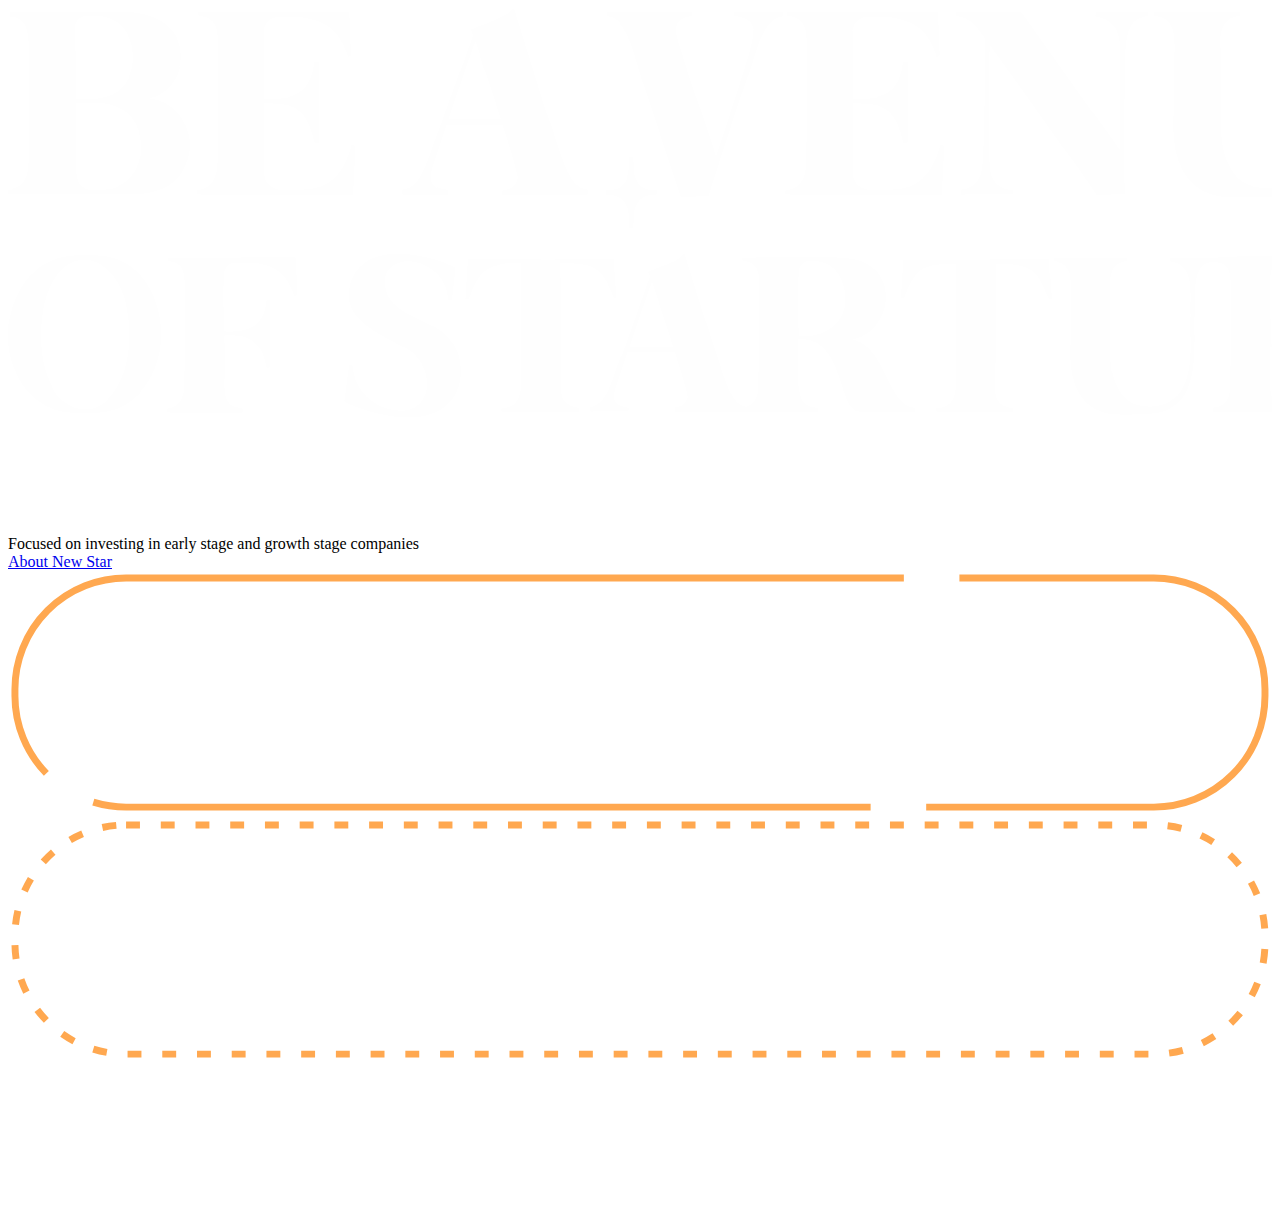
==== indexen.html @ cef34744 "init" ====
<!doctype html>
<html lang="en">
<head>
    <meta charset="utf-8">
    <title>home</title>
    <meta content="width=device-width, initial-scale=1" name="viewport">
    <link href="css/normalize.css" rel="stylesheet" type="text/css">
    <link href="css/neptune-terminus.webflow.css" rel="stylesheet" type="text/css">
    <link rel="stylesheet" type="text/css" href="css/styles.css">
</head>
<body class="body home">
<div class="preloader"></div>
<div class="intro">
    <div class="intro-content off">
        <div class="big-title">
            <svg
                 class="logo-fill"
                 id="lines"
                 xmlns="http://www.w3.org/2000/svg"
                 xmlns:xlink="http://www.w3.org/1999/xlink"
                 x="0px" y="0px"
                 xml:space="preserve"
                 viewBox="0 0 1046 433"
                 fill="none"
            >
                <style type="text/css">
                    .st3 {
                        fill-rule: evenodd;
                        clip-rule: evenodd;
                        fill: #FEFEFE;
                        stroke: #FEFEFE;
                        stroke-miterlimit: 10;
                    }
                </style>
                <g id="Page-1">
                    <g id="Desktop_HD1" transform="translate(-186.000000, -196.000000)">
                        <g id="Group-38" transform="translate(186.000000, 196.000000)">
                            <path fill-rule="evenodd" id="Fill-36" class="st3 qKQBIWbU_18" clip-rule="evenodd" d="M1203.95 82.5642C1218.15 97.4132 1219.27 124.473 1207.37 141.159C1177.21 179.597 1102.14 143.746 1102.14 143.746L1106.73 108.347L1110.14 108.659C1111.67 133.622 1131.5 151.656 1156.49 152.903C1191.99 153.415 1189.52 106.016 1162.54 91.6532C1134.98 75.4732 1094.07 61.9292 1110.88 22.3722C1133.04 -21.4018 1210.93 12.5562 1210.93 12.5562L1207.44 44.4332H1203.84C1201.84 25.2242 1193.4 17.3402 1180.02 10.1002C1164.61 2.38118 1140.38 7.06819 1141.79 28.5592C1143.72 60.8372 1186.64 61.1412 1203.95 82.5642ZM1094.32 10.5762C1084.04 19.9072 1087.11 38.0392 1086.08 51.0992C1083.72 91.0832 1096.39 154.936 1038.77 156.06C1037.66 156.081 1016.57 156.08 1015.4 156.054C972.136 157.225 962.473 122.032 965.192 86.0772C965.21 74.2272 965.346 51.0232 965.277 38.3572C965.688 24.6912 966.525 7.38018 948.627 6.60718V3.56918H1019.31V6.60718C1004.56 7.68718 1002.57 20.6982 1003.26 32.9282C1003.06 45.4652 1003.23 59.4472 1003.18 71.9882C1003.76 93.6462 1000.22 117.987 1013.41 136.106C1025.3 153.568 1054.68 153.293 1068.47 139.135C1087.04 117.416 1080.6 85.9512 1081.92 59.6642C1080.65 40.6432 1088.06 9.84318 1061.45 6.60718V3.56918H1104.46V6.60718C1100.18 7.30618 1096.8 8.62718 1094.32 10.5762ZM967.257 321.62C982.958 303.25 977.513 276.637 978.626 254.403C977.553 238.315 983.82 212.264 961.316 209.527V206.957H996.806V206.678C996.806 206.678 1006.91 206.439 1017.49 206.239C1023.12 206.132 1044.95 206.037 1049.4 205.995C1051.21 205.978 1069.08 205.983 1070.88 206.019C1082.54 206.255 1093.6 207.803 1101.87 213.037C1114.91 221.288 1119.94 240.477 1115.07 255.267C1106.6 283.267 1065.1 281.631 1044.42 280.71C1044.4 290.882 1044.41 297.985 1044.57 307.646C1044 319.87 1045.68 330.953 1060.42 331.322V333.893H997.392V331.322C1012.75 329.691 1011.97 317.886 1012.07 305.525C1012.2 294.232 1012.45 281.307 1012.36 269.755C1012.32 265.112 1012.43 233.587 1012.29 229.654C1012.54 217.356 1010.55 210.78 997.695 209.354V209.527C994.076 210.118 991.216 211.236 989.114 212.884C980.425 220.777 983.019 236.113 982.145 247.159C980.156 280.977 990.866 334.984 942.136 335.935C941.191 335.953 923.355 335.952 922.365 335.93C885.773 336.921 877.6 307.154 879.9 276.744C879.915 266.721 880.03 247.094 879.972 236.382C880.319 224.823 881.027 210.181 865.889 209.527V206.957H925.67V209.527C913.197 210.44 911.513 221.446 912.102 231.789C911.927 242.393 912.074 254.22 912.027 264.827C912.518 283.145 909.53 303.733 920.682 319.058C930.738 333.828 955.594 333.595 967.257 321.62ZM1044.42 278.236C1077.05 281.591 1093.62 252.305 1080.59 224.347C1075.45 213.682 1066.72 208.623 1053.8 208.869C1045.46 210.04 1044.55 218.248 1044.53 228.087C1043.93 244.908 1044.82 263.163 1044.42 278.236ZM932.907 10.5762C920.898 19.5572 925.965 52.7792 924.06 69.4712C923.607 91.9922 924.105 154.068 924.105 154.068L901.348 154.593C901.348 154.593 882.452 126.016 873.24 114.906C851.988 85.0592 833.03 57.7032 811.792 28.7982C811.715 51.4642 811.557 117.156 812.254 127.534C812.403 141.777 817.519 149.442 831.592 150.927V153.966H788.927V150.927C800.644 149.495 806.528 141.467 806.964 128.785C807.939 115.983 808.27 103.012 808.526 88.0622C808.733 74.6932 808.699 45.0422 808.699 45.0422L809.017 25.0312C808.055 23.7282 807.095 22.4262 806.122 21.1152C800.204 13.5522 799.196 8.80018 784.443 6.60718V3.56918H838.645L920.853 119.291C920.779 107.062 921.02 43.9952 920.68 33.2382C920.856 18.7022 915.248 8.74218 900.214 6.60718V3.56918H943.226V6.60718C938.947 7.30618 935.508 8.62718 932.907 10.5762ZM643.368 153.966V150.927C660.176 148.945 660.877 134.294 660.711 120.429C660.864 107.078 661.159 91.7972 661.059 78.1402C661.017 72.5502 661.144 35.3932 660.972 30.6282C661.188 18.0862 659.713 7.32818 644.929 6.60718V3.56918H769.158L770.504 38.9842L768.77 40.0292C762.535 23.4702 755.851 11.4392 731.161 7.75918C725.822 6.96318 719.642 7.46318 712.442 7.37818C699.705 7.04718 698.87 18.8802 698.87 18.8802C698.87 18.8802 698.99 58.8192 699.131 75.4252C723.3 76.3222 738.204 71.5602 741.103 44.9282H744.134V110.726H741.103C735.67 84.6602 725.796 76.8372 699.305 78.7672C699.432 97.1462 699.331 138.192 699.331 138.192C699.331 138.192 699.86 149.743 714.146 150.653C722.303 151.695 731.785 150.2 739.194 149.581C758.07 146.738 766.848 131.034 771.47 113.442L774.328 114.069L772.304 153.966H643.368ZM633.379 9.94918C621.26 19.5832 618.061 42.7592 611.612 58.3052C600.331 90.2322 579.867 155.428 579.867 155.428H556.891C546.693 125.08 537.391 95.7172 527.58 66.1302C520.715 51.1392 514.568 5.75118 495.322 6.81618V3.56918H566.174V6.60718C543.7 9.08618 555.561 27.3962 559.323 43.0582C567.237 69.0962 577.829 98.8382 585.945 124.304C594.342 99.2882 603.582 70.9252 611.96 43.9982C617.096 25.5562 624.648 8.66818 600.86 6.60718V3.56918H641.271V6.81618C638.263 7.23418 635.634 8.27818 633.379 9.94918ZM513.671 134.195C513.949 129.329 514.298 123.237 514.298 123.237H517.441C517.441 123.237 517.789 129.329 518.068 134.195C518.068 134.195 517.891 148.438 531.129 150.488C533.717 150.737 537.013 151.054 537.013 151.054V154.423C537.013 154.423 533.717 154.74 531.129 154.99C517.891 157.039 518.068 171.282 518.068 171.282C517.789 176.148 517.441 182.241 517.441 182.241H514.298C514.298 182.241 513.949 176.148 513.671 171.282C513.671 171.282 513.848 157.039 500.609 154.99C498.021 154.74 494.725 154.423 494.725 154.423V151.054C494.725 151.054 498.021 150.737 500.609 150.488C513.848 148.438 513.671 134.195 513.671 134.195ZM409.516 150.927C417.795 150.399 424.34 144.404 420.703 135.156C417.734 122.59 413.282 109.424 409.169 96.3132H363.036C359.655 106.661 356.504 115.849 353.151 125.975C347.446 141.872 347.397 149.189 363.903 150.927V153.966H326.961V150.718C344.74 149.125 349.946 116.405 357.312 100.282C366.417 75.2632 376.106 47.5372 384.888 22.5772L383.154 17.9822C390.076 14.3862 414.243 7.31018 417.411 0.644184H418.799C428.441 31.6182 437.635 61.2392 446.894 91.4052C453.927 107.67 461.004 150.349 479.154 150.509V153.966H409.516V150.927ZM390.698 39.1832C389.137 34.3792 387.837 30.4462 386.796 27.3812C379.539 47.7052 371.953 70.0472 364.597 91.9272H407.782C402.379 74.6072 396.187 55.9952 390.698 39.1832ZM370.396 214.558L367.446 241.52H364.403C362.708 225.274 355.566 218.605 344.249 212.481C331.216 205.952 310.73 209.917 311.922 228.094C313.554 255.395 349.852 255.653 364.492 273.772C376.501 286.332 377.448 309.219 367.383 323.332C341.873 355.843 278.382 325.52 278.382 325.52L282.267 295.579L285.151 295.843C286.439 316.957 303.218 332.211 324.351 333.265C354.376 333.698 352.291 293.607 329.464 281.46C306.158 267.774 271.558 256.318 285.775 222.861C304.522 185.837 370.396 214.558 370.396 214.558ZM156.148 153.966V150.927C172.955 148.945 173.656 134.294 173.49 120.429C173.643 107.078 173.939 91.7972 173.838 78.1402C173.796 72.5502 173.923 35.3932 173.751 30.6282C173.967 18.0862 172.492 7.32818 157.708 6.60718V3.56918H281.937L283.283 38.9842L281.549 40.0292C275.314 23.4702 268.63 11.4392 243.94 7.75918C238.601 6.96318 232.421 7.46318 225.221 7.37818C212.484 7.04718 211.649 18.8802 211.649 18.8802C211.649 18.8802 211.769 58.8192 211.911 75.4252C236.079 76.3222 250.983 71.5602 253.882 44.9282H256.913V110.726H253.882C248.449 84.6602 238.575 76.8372 212.084 78.7672C212.211 97.1462 212.11 138.192 212.11 138.192C212.11 138.192 212.639 149.743 226.925 150.653C235.082 151.695 244.564 150.2 251.973 149.581C270.849 146.738 279.627 131.034 284.249 113.442L287.107 114.069L285.083 153.966H156.148ZM147.947 126.393C141.712 149.414 118.915 155.247 97.824 153.964C97.825 153.966 0 153.966 0 153.966V150.927C17.32 148.73 17.762 134.833 17.689 120.429C17.843 107.077 18.138 91.7972 18.037 78.1402C18.093 63.5412 17.976 52.9262 17.864 38.3582C17.565 25.8402 18.906 6.86818 1.908 6.60718V3.56918L94.841 3.15518C94.841 3.15518 124.855 2.38618 137.021 20.0692C150.075 39.4692 140.701 69.9652 116.209 74.3812V75.2162C140.464 77.4332 155.971 103.688 147.947 126.393ZM99.382 22.1592C92.999 9.24318 78.911 5.17518 65.241 6.42618C54.93 7.37118 55.708 15.6492 55.708 15.6492C55.708 15.6492 56.212 57.1262 55.937 75.4252C70.316 75.8432 87.181 75.6692 95.739 64.5622C105.133 54.0622 106.301 34.5362 99.382 22.1592ZM108.921 103.729C101.106 77.7462 78.769 77.6352 55.937 78.5582C55.917 93.4322 55.914 109.436 56.11 123.886C56.638 132.415 55.633 138.98 59.231 145.401C64.427 152.636 75.265 150.961 83.859 149.997C104.777 147.025 115.104 123.053 108.921 103.729ZM54.009 204.95C55.067 204.907 64.172 204.894 65.258 204.912C66.019 204.904 74.805 204.913 75.55 204.938C118.329 206.366 135.85 260.228 122.301 295.551C114.29 319.355 95.733 332.341 76.367 334.286C75.16 334.407 65.918 334.485 64.707 334.521C63.795 334.547 54.849 334.55 53.937 334.527C33.581 334.035 13.504 321.392 4.911 296.345C-9.223 258.808 10.423 206.709 54.009 204.95ZM36.129 313.397C43.764 329.724 65.225 338.776 80.004 326.471C100.75 307.68 103.201 274.233 98.2 247.846C94.278 223.22 72.54 195.279 46.987 213.481C30.856 226.635 27.086 250.437 26.811 270.638C26.826 285.248 29.428 301.107 36.129 313.397ZM146.009 305.798C146.139 294.506 146.389 281.581 146.303 270.03C146.268 265.302 146.376 233.874 146.23 229.844C146.413 219.236 145.165 210.137 132.661 209.527V206.957H237.734L238.873 236.912L237.406 237.795C232.133 223.79 226.479 213.614 205.596 210.501C201.081 209.828 195.854 210.251 189.764 210.179C178.99 209.899 178.285 219.908 178.285 219.908C178.285 219.908 178.386 253.688 178.506 267.734C198.947 268.492 211.553 264.464 214.005 241.939H216.569V297.592H214.005C209.41 275.545 201.058 268.928 178.652 270.56C178.713 279.322 178.712 294.175 178.7 305.469C178.692 312.952 176.372 330.419 191.205 331.362C191.974 331.46 193.548 331.581 193.548 331.581L193.739 334.164H131.341V331.594C145.557 329.917 146.15 317.526 146.009 305.798ZM441.121 208.269L501.17 207.321L503.455 240.168L501.331 239.895C492.213 216.097 487.213 210.509 457.078 211.272C456.937 228.768 456.905 251.411 456.931 269.048V307.47C456.453 321.111 457.199 329.112 472.046 331.322V333.893H408.289V331.322C427.453 330.178 424.335 312.841 424.65 298.281C425.08 278.597 424.792 231.608 424.871 211.272C395.862 210.459 389.318 216.604 381.204 239.895L379.08 240.168L381.073 208.204L441.121 208.269ZM507.936 287.955C515.637 266.794 523.832 243.343 531.26 222.231L529.793 218.344C535.648 215.303 556.088 209.319 558.768 203.68H559.942C568.097 229.878 575.874 254.932 583.705 280.447C589.654 294.203 595.64 330.302 610.991 330.437V330.531C622.053 327.316 621.441 316.648 621.525 305.525C621.654 294.232 621.904 281.307 621.819 269.755C621.784 265.112 621.892 233.587 621.746 229.654C621.938 218.603 620.402 210.256 607.732 209.248V206.678C607.732 206.678 616.115 206.569 625.031 206.451C637.932 206.28 668.014 206.09 659.363 206.186C661.303 206.164 679.303 206.162 681.217 206.188C693.181 206.348 704.38 207.59 711.473 211.977C735.051 227.035 728.412 265.093 701.642 273.112L694.931 274.003C727.593 277.494 725.221 329.013 749.919 331.322V333.893H703.771C686.35 331.69 692.569 272.029 653.88 273.996C653.91 286.486 653.782 296.832 654.026 307.47C653.455 319.659 655.186 330.884 669.874 331.322V333.893H606.852V333.36H552.09V330.79C559.093 330.344 564.628 325.273 561.552 317.451C559.041 306.823 555.276 295.687 551.797 284.598H512.777C509.918 293.35 507.252 301.122 504.417 309.685C499.591 323.132 499.55 329.32 513.511 330.79V333.36H482.265V330.614C497.303 329.266 501.706 301.592 507.936 287.955ZM653.88 271.699C683.788 273.929 701.267 251.31 689.244 223.817C684.607 214.291 676.885 208.833 663.984 209.097C657.615 209.237 654.963 213.797 654.39 218.323C653.41 235.673 654.131 255.391 653.88 271.699ZM550.624 280.888C546.054 266.239 540.817 250.496 536.174 236.277C534.854 232.213 533.754 228.887 532.874 226.295C526.736 243.485 520.319 262.382 514.097 280.888H550.624ZM741.084 239.895L738.96 240.168L740.952 208.204L801.001 208.269L861.049 207.321L863.335 240.168L861.211 239.895C852.093 216.097 847.092 210.509 816.958 211.272C816.817 228.768 816.785 251.411 816.811 269.048V307.47C816.333 321.111 817.079 329.112 831.925 331.322V333.893H768.169V331.322C787.332 330.178 784.215 312.841 784.53 298.281C784.959 278.597 784.671 231.608 784.75 211.272C755.742 210.459 749.197 216.604 741.084 239.895ZM1127.01 295.843C1128.3 316.957 1145.08 332.211 1166.21 333.265C1196.24 333.698 1194.15 293.607 1171.32 281.46C1148.02 267.774 1113.42 256.318 1127.64 222.861C1146.38 185.837 1212.26 214.558 1212.26 214.558L1209.31 241.52H1206.26C1204.57 225.274 1197.43 218.605 1186.11 212.481C1173.08 205.952 1152.59 209.917 1153.78 228.094C1155.41 255.395 1191.71 255.653 1206.35 273.772C1218.36 286.332 1219.31 309.219 1209.24 323.332C1183.73 355.843 1120.24 325.52 1120.24 325.52L1124.13 295.579L1127.01 295.843Z" fill="white"/>
                        </g>
                    </g>
                </g>
                <style data-made-with="vivus-instant">
                        .qKQBIWbU_18 {
                            stroke-dasharray: 165 167;
                            stroke-dashoffset: 166;
                        }

                        .start .qKQBIWbU_18 {
                            animation: qKQBIWbU_draw 6000ms ease-in-out 0ms forwards;
                        }

                        @keyframes qKQBIWbU_draw {
                            100% {
                                stroke-dashoffset: 0;
                            }
                        }

                        @keyframes qKQBIWbU_fade {
                            0% {
                                stroke-opacity: 1;
                            }
                            96.07843137254902% {
                                stroke-opacity: 1;
                            }
                            100% {
                                stroke-opacity: 0;
                            }
                        }
                    </style>
                </svg>
        </div>
        <div class="title-date">Focused on investing in early stage and growth stage companies</div>
    </div>
</div>

<div class="bottom-home">

    <a href="javascript: void(0);" target="_top"
       class="cta-preorder alpha cta-home w-inline-block">
        <div class="preorder-text home home-title">About New Star</div>
        <div class="btn-border w-embed">
            <svg viewbox="0 0 182 35" xmlns="http://www.w3.org/2000/svg">
                <rect class="order-top" x="1" y="1" width="180" height="33" rx="16" ry="16" stroke="#ffa850"
                      stroke-width="1" fill="none" stroke-dasharray="112,8"></rect>
            </svg>
        </div>
        <div class="btn-border w-embed">
            <svg viewbox="0 0 182 35" xmlns="http://www.w3.org/2000/svg">
                <rect x="1" y="1" width="180" height="33" rx="16" ry="16" stroke="#ffa850" stroke-width="1" fill="none"
                      stroke-dasharray="2,3"></rect>
            </svg>
        </div>
    </a>
</div>


<div class="bkg">
    <div class="gradient-top"></div>
    <div class="gradient-bottom"></div>
    <div class="embed-canvas w-embed">
        <canvas id="main-canvas"></canvas>
    </div>
</div>

<script src="js/three.min.js"></script>
<script src="js/stats.min.js"></script>
<script src="js/perlin.js"></script>
<script src="js/home.js"></script>
<script>
    /*const box = (id) => document.documentElement.querySelector(id);
    const linesBox = box('#lines');
    const group38 = box('#Group-38');
    const titleDate = box('.title-date');
    const homeTitle = box('.home-title');
    // const chevron = box('.chevron');

    const screenHomeConfig = JSON.parse(sessionStorage.getItem('screenHomeConfig'));
    group38.innerHTML = screenHomeConfig.template;
    titleDate.innerText = screenHomeConfig.desc;
    homeTitle.innerText = screenHomeConfig.but;
    linesBox.setAttribute("viewBox", screenHomeConfig.viewBox);*/
</script>
</body>
</html>
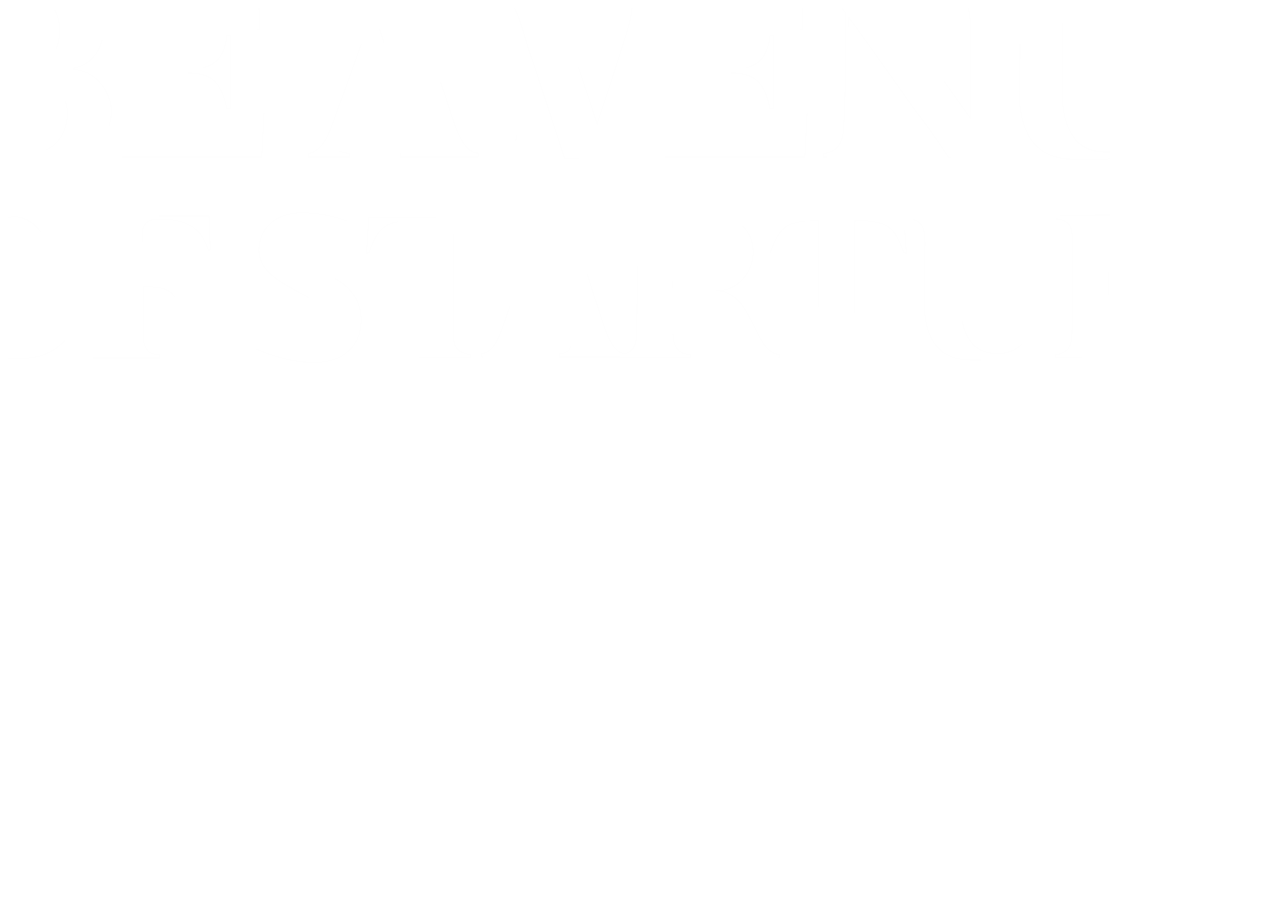
==== commit ffc4bd32: "." ====
--- a/indexen.html
+++ b/indexen.html
@@ -69,7 +69,7 @@
                     </style>
                 </svg>
         </div>
-        <div class="title-date">Focused on investing in early stage and growth stage companies</div>
+        <div class="title-date" style="color: #FFF">Focused on investing in early stage and growth stage companies</div>
     </div>
 </div>
 
@@ -77,7 +77,7 @@
 
     <a href="javascript: void(0);" target="_top"
        class="cta-preorder alpha cta-home w-inline-block">
-        <div class="preorder-text home home-title">About New Star</div>
+        <div class="preorder-text home home-title" style="letter-spacing: 0.2em; text-transform: none;">About New Star</div>
         <div class="btn-border w-embed">
             <svg viewbox="0 0 182 35" xmlns="http://www.w3.org/2000/svg">
                 <rect class="order-top" x="1" y="1" width="180" height="33" rx="16" ry="16" stroke="#ffa850"
--- a/css/styles.css
+++ b/css/styles.css
@@ -0,0 +1,1229 @@
+a {
+  color: white;
+  text-decoration: none;
+  /*text-transform: uppercase;*/
+  text-transform: none;
+}
+
+html,
+body {
+  height: 100%;
+  width: 100vw;
+  overflow: hidden;
+  -webkit-overflow-scrolling: touch;
+  position: fixed;
+}
+
+.grab {
+  cursor: -webkit-grab;
+  cursor: grab;
+}
+
+
+.player *{
+  -webkit-tap-highlight-color: transparent;
+}
+
+.main-canvs {
+  width: 100%;
+  height: 100%;
+}
+
+.move {
+  cursor: -webkit-grabbing;
+  cursor: grabbing;
+}
+
+
+.pointer {
+  cursor: pointer;
+}
+
+
+
+.btn-next,
+.btn-prev,
+.btn-play,
+.btn-replay-desktop {
+  cursor: pointer;
+}
+
+.dg.ac {
+  z-index: 1000 !important;
+}
+
+.track-text {
+  font-size: 1.4vw;
+}
+
+.nav-middle-wrapper {
+  margin-bottom: 1.5vw;
+}
+
+
+.btn-back {
+  margin-top: 1.5vw;
+  cursor: pointer;
+
+  border: 1px solid white;
+  border-radius: 50px;
+  padding: .5vw 1vw .3vw 1.1vw;
+  font-family: arial;
+  /*letter-spacing: .1vw;*/
+}
+
+
+.btn-play,
+.btn-back,
+.btn-prev,
+.btn-next,
+.btn-replay-desktop {
+  -webkit-transition: all .4s;
+  -o-transition: all .4s;
+  transition: all .4s;
+}
+
+.btn-back:hover {
+  /*color: #308fa3; !*a2c0ec*!*/
+  color: #FFF; /*a2c0ec*/
+}
+
+.btn-play:hover,
+.btn-prev:hover,
+.btn-next:hover {
+  border-color: #FFF;
+}
+
+
+
+.btn-play .circle-turn {
+  -webkit-animation: rotate 4s linear infinite;
+  animation: rotate 4s linear infinite;
+  -webkit-animation-play-state: paused;
+  animation-play-state: paused;
+}
+
+
+.btn-play:hover .circle-turn {
+  -webkit-animation-play-state: running;
+  animation-play-state: running;
+}
+
+.circle-progress {
+  -webkit-transform: rotate(-90deg);
+  -ms-transform: rotate(-90deg);
+  transform: rotate(-90deg);
+  stroke-opacity: 0;
+}
+
+.circle-progress circle {
+  -webkit-transition: all .4s;
+  -o-transition: all .4s;
+  transition: all .4s;
+}
+
+.circle-turn circle {
+  -webkit-transition: all .4s;
+  -o-transition: all .4s;
+  transition: all .4s;
+}
+
+/*
+.btn-play.isplaying:hover .circle-turn {
+  stroke-opacity:0;
+  transition:stroke-opacity .4s ease-in-out;
+}
+*/
+
+.btn-play .circle-back {
+  -webkit-animation: rotate 16s linear infinite;
+  animation: rotate 16s linear infinite;
+}
+
+.btn-play .circle-back.pause {
+  -webkit-animation-play-state: paused;
+  animation-play-state: paused;
+}
+
+
+.btn-play.isplaying:hover .circle-back,
+.btn-play.isplaying .circle-back {
+  -webkit-animation-play-state: running;
+  animation-play-state: running;
+}
+
+
+.btn-play:hover,
+.btn-next:hover,
+.btn-prev:hover,
+.btn-replay-desktop:hover {
+  -webkit-transform: scale(.9);
+  -ms-transform: scale(.9);
+  transform: scale(.9);
+}
+
+.btn-next .circle-back {
+  -webkit-transition: all 1s;
+  -o-transition: all 1s;
+  transition: all 1s;
+}
+
+
+.btn-next:hover .circle-back {
+  -webkit-transform: rotate(90deg);
+  -ms-transform: rotate(90deg);
+  transform: rotate(90deg);
+  -webkit-transition: all .4s;
+  -o-transition: all .4s;
+  transition: all .4s;
+}
+
+.btn-prev .circle-back {
+  -webkit-transform: rotate(-180deg);
+  -ms-transform: rotate(-180deg);
+  transform: rotate(-180deg);
+
+}
+
+.btn-prev:hover .circle-back {
+  -webkit-transform: rotate(-90deg);
+  -ms-transform: rotate(-90deg);
+  transform: rotate(-90deg);
+  -webkit-transition: all .4s;
+  -o-transition: all .4s;
+  transition: all .4s;
+}
+
+.btn-next:active .circle-back {
+  -webkit-transform: rotate(180deg);
+  -ms-transform: rotate(180deg);
+  transform: rotate(180deg);
+}
+
+.btn-prev:active .circle-back {
+  -webkit-transform: rotate(-180deg);
+  -ms-transform: rotate(-180deg);
+  transform: rotate(-180deg);
+}
+
+.btn-next .circle-back circle,
+.btn-prev .circle-back circle {
+  -webkit-transition: all 1s;
+  -o-transition: all 1s;
+  transition: all 1s;
+}
+
+.btn-next:hover .circle-back circle,
+.btn-prev:hover .circle-back circle {
+  stroke-dasharray: 46, 40;
+}
+
+
+.btn-next:active .icon-prevnext {
+  opacity: 1;
+}
+
+.icon-prevnext {
+  -webkit-transition: all .4s;
+  -o-transition: all .4s;
+  transition: all .4s;
+}
+
+@keyframes rotate {
+  0% {
+    -webkit-transform: rotate(0);
+    transform: rotate(0);
+  }
+  100% {
+    -webkit-transform: rotate(360deg);
+    transform: rotate(360deg);
+  }
+}
+
+@-webkit-keyframes rotate {
+  0% {
+    -webkit-transform: rotate(0deg);
+  }
+  100% {
+    -webkit-transform: rotate(360deg);
+  }
+}
+
+.preloader,
+.sound-indicator {
+  display: -webkit-box;
+  display: -ms-flexbox;
+  display: flex;
+  pointer-events: none;
+}
+
+div,
+span,
+img,
+svg {
+  user-drag: none;
+  user-select: none;
+  -moz-user-select: none;
+  -webkit-user-drag: none;
+  -webkit-user-select: none;
+  -ms-user-select: none;
+}
+
+
+.icon-play {
+  pointer-events: none;
+}
+
+
+.bkg-test {
+  opacity: 0;
+  -webkit-transition: all 5s;
+  -o-transition: all 5s;
+  transition: all 5s;
+}
+
+.player-top-content {
+  min-height: 72px;
+}
+
+.circle-progress {
+  -webkit-transition: all .4s;
+  -o-transition: all .4s;
+  transition: all .4s;
+}
+
+/*
+.intro-content{
+  display:none;
+}
+*/
+
+#main-canvas {
+  position: fixed;
+  top: 0;
+}
+
+.gradient-top,
+.gradient-bottom {
+  position: fixed;
+}
+
+.hoverStar {
+  position: fixed;
+  z-index: 100;
+  width: 78px;
+  height: 78px;
+  top: 50%;
+  left: 50%;
+  -webkit-transform: translate(-50%, -50%);
+  -ms-transform: translate(-50%, -50%);
+  transform: translate(-50%, -50%);
+  opacity: 0;
+  -webkit-transition: opacity .4s;
+  -o-transition: opacity .4s;
+  transition: opacity .4s;
+  display: -webkit-box;
+  display: -ms-flexbox;
+  display: flex;
+  -webkit-box-pack: center;
+  -ms-flex-pack: center;
+  justify-content: center;
+  pointer-events: none;
+}
+
+.hoverStar.visible {
+  opacity: 1;
+  pointer-events: auto;
+}
+
+.hovers {
+  position: fixed;
+  top: 0;
+  left: 0;
+  z-index: 2;
+}
+
+.hover-text {
+  font-size: 13px;
+  white-space: nowrap;
+  /*letter-spacing: 2px;*/
+  line-height: 14px;
+  /*text-transform: uppercase;*/
+  text-transform: none;
+  position: absolute;
+  top: 60px;
+  color: white;
+  font-weight: 900;
+  text-align: center;
+  -webkit-transition: all 1s;
+  -o-transition: all 1s;
+  transition: all 1s;
+}
+
+
+.hover-text span {
+  font-size: 10px;
+  /*letter-spacing: 1px;*/
+
+}
+
+
+.visited .hover-text {
+  /*color: #FFECD8;*/
+}
+
+.visited circle {
+  stroke: #FBDBBA;
+}
+
+
+.alpha {
+  opacity: 0;
+}
+
+@media screen and (min-width: 480px) {
+
+  .hover-text {
+    top: 72px;
+  }
+
+  .hover-text span {
+    font-weight: 500;
+  }
+
+
+}
+
+.player-top,
+.hovers circle {
+  opacity: 0 !important;
+  pointer-events: none;
+}
+
+.top-content,
+.gradient-top,
+.gradient-bottom,
+.player {
+  pointer-events: none;
+}
+
+.player-middle-wrapper,
+.bottom-player,
+.btn-replay-desktop {
+  pointer-events: auto;
+}
+
+.gradient-top {
+  opacity: .75;
+}
+
+.gradient-bottom {
+  opacity: .90;
+}
+
+.btn-border rect:nth-child(1) {
+  -webkit-animation: btn 40s linear infinite;
+  animation: btn 40s linear infinite;
+}
+
+.chevron {
+  -webkit-animation: up-down 4s linear infinite;
+  animation: up-down 4s linear infinite;
+}
+
+
+
+@keyframes btn {
+  0% {
+    stroke-dashoffset: 0;
+  }
+  100% {
+    stroke-dashoffset: 408;
+  }
+}
+
+@-webkit-keyframes btn {
+  0% {
+    stroke-dashoffset: 0;
+  }
+  100% {
+    stroke-dashoffset: 408;
+  }
+}
+
+
+@-webkit-keyframes up-down {
+  0% {
+    -webkit-transform: translateY(0);
+    transform: translateY(0);
+  }
+  50% {
+    -webkit-transform: translateY(-8px);
+    transform: translateY(-8px);
+  }
+  100% {
+    -webkit-transform: translateY(0);
+    transform: translateY(0);
+  }
+}
+
+
+@keyframes up-down {
+  0% {
+    -webkit-transform: translateY(0);
+    transform: translateY(0);
+  }
+  50% {
+    -webkit-transform: translateY(-8px);
+    transform: translateY(-8px);
+  }
+  100% {
+    -webkit-transform: translateY(0);
+    transform: translateY(0);
+  }
+}
+
+
+.order-top {
+  -webkit-transition: stroke-dasharray .4s ease-in-out;
+  -o-transition: stroke-dasharray .4s ease-in-out;
+  transition: stroke-dasharray .4s ease-in-out;
+}
+
+
+
+.cta-preorder:hover .order-top {
+  stroke-dasharray: 112, 0;
+}
+
+.cta-preorder:hover {
+  -webkit-transform: scale(.9);
+  -ms-transform: scale(.9);
+  transform: scale(.9);
+  -webkit-transition: -webkit-transform .4s;
+  transition: -webkit-transform .4s;
+  -o-transition: transform .4s;
+  transition: transform .4s;
+  transition: transform .4s, -webkit-transform .4s;
+}
+
+.intro-content.off {
+  opacity: 1;
+}
+
+
+.big-title {
+  width: calc( 140vh - 200px);
+  margin-bottom: 0
+}
+
+
+
+.intro-content.off .big-title path {
+  fill-opacity: 0;
+}
+
+
+.logo-fill path {
+  -webkit-transition: fill-opacity 2.5s ease-in-out;
+  -o-transition: fill-opacity 2.5s ease-in-out;
+  transition: fill-opacity 2.5s ease-in-out;
+}
+
+.home .logo-fill path {
+  -webkit-transition: fill-opacity 2.5s ease-in-out;
+  -o-transition: fill-opacity 2.5s ease-in-out;
+  transition: fill-opacity 2.5s ease-in-out;
+}
+
+
+.title-date {
+  -webkit-transition: all 2s 2s ease-in-out;
+  -o-transition: all 2s 2s ease-in-out;
+  transition: all 2s 2s ease-in-out;
+  text-align: center;
+}
+
+.intro-content.off .title-date {
+  opacity: 0;
+}
+
+.intro-content.out .title-date {
+  opacity: 0;
+  -webkit-transition: all 1s ease-in-out;
+  -o-transition: all 1s ease-in-out;
+  transition: all 1s ease-in-out;
+}
+
+
+.big-title2 {
+  width: 80vw;
+}
+
+
+.circle-load circle {
+  -webkit-transition: all .4s;
+  -o-transition: all .4s;
+  transition: all .4s;
+
+}
+
+
+
+
+.show .c1 {
+  -webkit-animation: circle1 2s linear infinite;
+  animation: circle1 2s linear infinite;
+}
+
+.show .c2 {
+  -webkit-animation: circle2 2s .2s linear infinite;
+  animation: circle2 2s .2s linear infinite;
+}
+
+.show .c3 {
+  -webkit-animation: circle3 2s .4s linear infinite;
+  animation: circle3 2s .4s linear infinite;
+}
+
+.show .c4 {
+  -webkit-animation: circle4 2s .6s linear infinite;
+  animation: circle4 2s .6s linear infinite;
+}
+
+
+
+@-webkit-keyframes circle1 {
+  0% {
+    stroke-opacity: .8;
+  }
+  40% {
+    stroke-opacity: 0;
+  }
+  70% {
+    stroke-opacity: 0;
+  }
+  100% {
+    stroke-opacity: .8;
+  }
+}
+
+
+
+@keyframes circle1 {
+  0% {
+    stroke-opacity: .8;
+  }
+  40% {
+    stroke-opacity: 0;
+  }
+  70% {
+    stroke-opacity: 0;
+  }
+  100% {
+    stroke-opacity: .8;
+  }
+}
+
+@-webkit-keyframes circle2 {
+  0% {
+    stroke-opacity: .6;
+  }
+  40% {
+    stroke-opacity: 0;
+  }
+  70% {
+    stroke-opacity: 0;
+  }
+  100% {
+    stroke-opacity: .6;
+  }
+}
+
+@keyframes circle2 {
+  0% {
+    stroke-opacity: .6;
+  }
+  40% {
+    stroke-opacity: 0;
+  }
+  70% {
+    stroke-opacity: 0;
+  }
+  100% {
+    stroke-opacity: .6;
+  }
+}
+
+@-webkit-keyframes circle3 {
+  0% {
+    stroke-opacity: .4;
+  }
+  40% {
+    stroke-opacity: 0;
+  }
+  70% {
+    stroke-opacity: 0;
+  }
+  100% {
+    stroke-opacity: .4;
+  }
+}
+
+@keyframes circle3 {
+  0% {
+    stroke-opacity: .4;
+  }
+  40% {
+    stroke-opacity: 0;
+  }
+  70% {
+    stroke-opacity: 0;
+  }
+  100% {
+    stroke-opacity: .4;
+  }
+}
+
+
+@-webkit-keyframes circle4 {
+  0% {
+    stroke-opacity: .2;
+  }
+  40% {
+    stroke-opacity: 0;
+  }
+  70% {
+    stroke-opacity: 0;
+  }
+  100% {
+    stroke-opacity: .2;
+  }
+}
+
+
+@keyframes circle4 {
+  0% {
+    stroke-opacity: .2;
+  }
+  40% {
+    stroke-opacity: 0;
+  }
+  70% {
+    stroke-opacity: 0;
+  }
+  100% {
+    stroke-opacity: .2;
+  }
+}
+
+
+
+.indicator-wrapper {
+  margin-top: 46px;
+}
+
+.sound-text {
+  max-width: 212px;
+  font-size: 11px;
+  line-height: 21px;
+}
+
+.sound-text.off {
+  display: block;
+}
+
+
+
+.preloader {
+  -webkit-transition-delay: 2s;
+  -o-transition-delay: 2s;
+  transition-delay: 2s;
+  -webkit-transition: all 5s;
+  -o-transition: all 5s;
+  transition: all 5s;
+}
+
+.home .preloader {
+  -webkit-transition-delay: 0s;
+  -o-transition-delay: 0s;
+  transition-delay: 0s;
+  -webkit-transition: all 5s;
+  -o-transition: all 5s;
+  transition: all 5s;
+}
+
+.off,
+.intro {
+  pointer-events: none;
+}
+
+.intro-content {
+  -webkit-transition: all 5s;
+  -o-transition: all 5s;
+  transition: all 5s;
+  margin-bottom: 2vh;
+}
+
+.intro-content.off {
+  -webkit-transform: scale(1.1);
+  -ms-transform: scale(1.1);
+  transform: scale(1.1);
+}
+
+.intro-content.out {
+  -webkit-transform: scale(.95);
+  -ms-transform: scale(.95);
+  transform: scale(.95);
+  -webkit-transition: all 2s;
+  -o-transition: all 2s;
+  transition: all 2s;
+  opacity: 0;
+}
+
+.bar {
+  -webkit-transition: all 1s;
+  -o-transition: all 1s;
+  transition: all 1s;
+  height: 2px;
+  background-color: #ffa850;
+}
+
+.bar-ref {
+  background-color: white;
+  opacity: 0.1;
+}
+
+.progress {
+  width: 200px;
+  -webkit-transform: translate(0px, 10px);
+  -ms-transform: translate(0px, 10px);
+  transform: translate(0px, 10px);
+  border-radius: 5px;
+  display: flex;
+  align-items: center;
+}
+
+.bar {
+  border-radius: 5px;
+}
+
+.progress.off {
+  width: 0;
+}
+
+.icon-head.off {
+  opacity: 0;
+  -webkit-transition: all 6s;
+  -o-transition: all 6s;
+  transition: all 6s;
+}
+
+.sound-indicator.end {
+  -webkit-transition: all 2s;
+  -o-transition: all 2s;
+  transition: all 2s;
+  -webkit-transform: scale(.7);
+  -ms-transform: scale(.7);
+  transform: scale(.7);
+}
+
+.player-top-content {
+  -webkit-transition: all 1s;
+  -o-transition: all 1s;
+  transition: all 1s;
+}
+
+.player-top-content {
+  display: -webkit-box;
+  display: -ms-flexbox;
+  display: flex;
+  opacity: 1;
+}
+
+
+.player-top-content span {
+  opacity: 0;
+  -webkit-transition: all 1s ease-in-out;
+  -o-transition: all 1s ease-in-out;
+  transition: all 1s ease-in-out;
+}
+
+.player-top-content.show span {
+  opacity: 1;
+}
+
+
+.instruction-text {
+  -webkit-transition: all 1s ease-in-out;
+  -o-transition: all 1s ease-in-out;
+  transition: all 1s ease-in-out;
+}
+
+.instruction-text.out {
+  -webkit-transition: all 2s .5s ease-in-out;
+  -o-transition: all 2s .5s ease-in-out;
+  transition: all 2s .5s ease-in-out;
+}
+
+
+
+.instruction-text.off {
+  -webkit-transform: scale(1);
+  -ms-transform: scale(1);
+  transform: scale(1);
+  display: -webkit-box;
+  display: -ms-flexbox;
+  display: flex;
+  opacity: 0;
+}
+
+.btn-next.off,
+.btn-prev.off {
+  -webkit-transform: scale(.7);
+  -ms-transform: scale(.7);
+  transform: scale(.7);
+}
+
+.btn-play.out {
+  -webkit-transform: scale(.7);
+  -ms-transform: scale(.7);
+  transform: scale(.7);
+  opacity: 0;
+  pointer-events: none;
+}
+
+.btn-play.arrive {
+  -webkit-transform: scale(1);
+  -ms-transform: scale(1);
+  transform: scale(1);
+  opacity: 1;
+  -webkit-transition: all 2s ease-in-out;
+  -o-transition: all 2s ease-in-out;
+  transition: all 2s ease-in-out;
+  pointer-events: auto;
+}
+
+.cta-preorder,
+.progress {
+  -webkit-transition: all 1s ease-in-out;
+  -o-transition: all 1s ease-in-out;
+  transition: all 1s ease-in-out;
+}
+
+.cta-preorder.off {
+  opacity: 0;
+  display: -webkit-box;
+  display: -ms-flexbox;
+  display: flex;
+}
+
+
+.playerTop {
+  display: -webkit-box;
+  display: -ms-flexbox;
+  display: flex;
+  -webkit-box-pack: center;
+  -ms-flex-pack: center;
+  justify-content: center;
+  position: relative;
+}
+
+.end-content {
+  position: absolute;
+  bottom: 0;
+}
+
+.player {
+  bottom: 10px;
+}
+
+.play-icon,
+.pause-icon {
+  /*transition-delay: .4s;*/
+}
+
+
+.bottom-home {
+  z-index: 10000;
+  position: fixed;
+  bottom: 0;
+  width: 100%;
+  display: -webkit-box;
+  display: -ms-flexbox;
+  display: flex;
+  -webkit-box-pack: center;
+  -ms-flex-pack: center;
+  justify-content: center;
+  -webkit-box-orient: vertical;
+  -webkit-box-direction: normal;
+  -ms-flex-direction: column;
+  flex-direction: column;
+  -webkit-box-align: center;
+  -ms-flex-align: center;
+  align-items: center;
+}
+
+.cta-home {
+  position: relative;
+  margin-bottom: 10vh;
+  -webkit-transform: scale(.85);
+  -ms-transform: scale(.85);
+  transform: scale(.85);
+}
+
+.chevron {
+  width: 32px;
+}
+
+.bottom-home .instruction-text {
+  max-width: 370px;
+  font-size: 11px;
+}
+
+.big-title {
+  position: relative;
+}
+
+
+
+  .preorder-text {
+    letter-spacing:9px;
+  }
+
+
+.turn-phone {
+  width: 100%;
+  height: 100%;
+  position: fixed;
+  z-index: 2021;
+background: rgba(0,0,0,.81);
+  top: 0;
+  display: flex;
+  align-items: center;
+  justify-content: center;
+  flex-direction: column;
+  display:none;
+  pointer-events:none;
+}
+
+.turn-phone-img{
+  width:110px;
+}
+
+@media (orientation: landscape) and (max-height: 480px){
+  .turn-phone {
+    display:flex;
+  }
+}
+
+#lines {
+  position: relative;
+  left: 0;
+  top: 2px;
+}
+
+#Lines path {
+  stroke-width: 3px;
+}
+
+
+@media screen and (min-width: 1281px)and (max-width: 1440px) {
+  .player {
+    -webkit-transform: scale(.9);
+    -ms-transform: scale(.9);
+    transform: scale(.9);
+  }
+}
+
+@media screen and (min-width: 1025px)and (max-width: 1280px) {
+  .player {
+    -webkit-transform: scale(.8);
+    -ms-transform: scale(.8);
+    transform: scale(.8);
+  }
+}
+
+@media screen and (min-width:768px)and (max-width: 1024px) {
+  .intro-content {
+    margin-bottom: 8vh;
+  }
+  .progress {
+    -webkit-transform: translate(0px, 18px);
+    -ms-transform: translate(0px, 18px);
+    transform: translate(0px, 18px);
+  }
+
+  .btn-sound {
+    display: none;
+  }
+
+  .cta-preorder {
+    -webkit-transform: scale(.8);
+    -ms-transform: scale(.8);
+    transform: scale(.8);
+  }
+  .player {
+    -webkit-transform: scale(.9);
+    -ms-transform: scale(.9);
+    transform: scale(.9);
+  }
+  .intro {
+    -webkit-transform: scale(.81);
+    -ms-transform: scale(.81);
+    transform: scale(.81);
+  }
+}
+
+
+
+@media screen and (min-width: 480px) {
+  .preorder-text {
+    font-size: 16px;
+  }
+
+  .big-title-end {
+    display: block;
+    max-width: 45vh;
+  }
+
+  .title-date {
+    /*letter-spacing: 1.8vh;*/
+    font-size: 1.8vh;
+    line-height: 6vh;
+  }
+
+  .end-content {
+    -webkit-transition: all 1s;
+    -o-transition: all 1s;
+    transition: all 1s;
+    margin-bottom: 0;
+  }
+  .end-content .title-date {
+    /*letter-spacing: 1vh;*/
+    font-size: 1.5vh;
+    line-height: 3vh;
+  }
+
+}
+
+@media screen and (max-width: 991px) {
+  .intro-content {
+    margin-top: 0;
+    margin-bottom: 10vh;
+  }
+  .player {
+    position: fixed;
+  }
+
+  .intro {
+    -webkit-box-pack: center;
+    -ms-flex-pack: center;
+    justify-content: center;
+    padding-top: 0;
+  }
+
+  .player-top-content {
+    -webkit-box-pack: end;
+    -ms-flex-pack: end;
+    justify-content: flex-end;
+  }
+
+  .player {
+    bottom: 0;
+    margin-top: 0;
+    margin-bottom: 0;
+
+  }
+}
+
+@media screen and (max-width: 479px) {
+  .btn-sound {
+    display: none;
+  }
+  .progress {
+    -webkit-transform: translate(0px, 16px);
+    -ms-transform: translate(0px, 16px);
+    transform: translate(0px, 16px);
+    height: 5px;
+    width: 140px;
+  }
+
+  .bar {
+    height: 3px;
+  }
+
+
+  .track-title {
+    line-height: 36px;
+  }
+  .under-track {
+    font-size: 14px;
+    line-height: 16px;
+    margin-top: 2px;
+    /*letter-spacing: 6px;*/
+  }
+
+  .cta-preorder {
+    margin-top: -11vh;
+  }
+
+  .player-top-content.off {
+    display: -webkit-box;
+    display: -ms-flexbox;
+    display: flex;
+    opacity: 0;
+  }
+
+  .intro-content.off {
+    display: -webkit-box;
+    display: -ms-flexbox;
+    display: flex;
+    opacity: 0;
+  }
+  .end-content.off {
+    display: -webkit-box;
+    display: -ms-flexbox;
+    display: flex;
+    opacity: 0;
+  }
+
+  .end-content {
+    bottom: -1vh;
+  }
+
+  .big-title-end {
+    max-width: 70vw;
+  }
+  .end-content .title-date {
+    margin-top: 10px;
+    font-size: 10px;
+    /*letter-spacing: 6px;*/
+    line-height: 12px;
+
+  }
+
+
+  .bottom-home .instruction-text {
+    max-width: 330px;
+    font-size: 11px;
+    margin-bottom: 4vh;
+  }
+
+  .cta-home {
+    -webkit-transform: scale(1);
+    -ms-transform: scale(1);
+    transform: scale(1);
+  }
+
+  #lines {
+    top: 0px;
+  }
+
+  .preorder-text {
+    -webkit-transform: translate(2px, 1px);
+    -ms-transform: translate(2px, 1px);
+    transform: translate(2px, 1px);
+      /*letter-spacing:6px;*/
+  }
+}
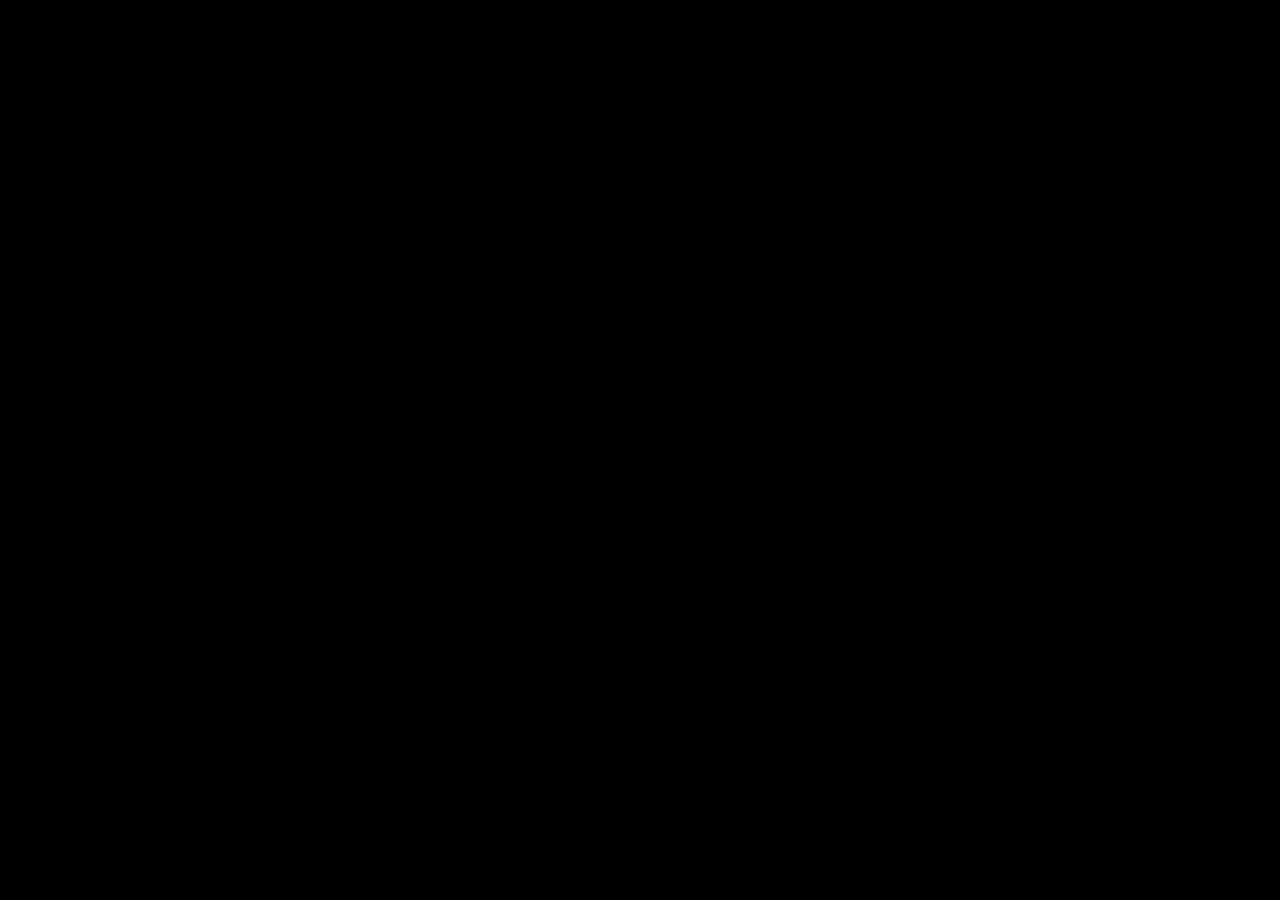
==== commit 306712a0: "." ====
--- a/indexen.html
+++ b/indexen.html
@@ -20,7 +20,7 @@
                  xmlns:xlink="http://www.w3.org/1999/xlink"
                  x="0px" y="0px"
                  xml:space="preserve"
-                 viewBox="0 0 1046 433"
+                 viewBox="0 0 1217 339"
                  fill="none"
             >
                 <style type="text/css">
--- a/css/neptune-terminus.webflow.css
+++ b/css/neptune-terminus.webflow.css
@@ -0,0 +1,1831 @@
+body {
+  background-color: #000;
+  font-family: Arial, 'Helvetica Neue', Helvetica, sans-serif;
+  color: #333;
+  font-size: 14px;
+  line-height: 20px;
+}
+
+.embed-canvas {
+  position: absolute;
+  z-index: 1;
+  width: 100%;
+  height: 100vh;
+}
+
+.body {
+  background-color: #000;
+  font-family: Overpass, sans-serif;
+  color: #fff;
+  font-size: 16px;
+  font-weight: 400;
+}
+
+.gradient-top {
+  position: fixed;
+  top: 0px;
+  z-index: 3;
+  width: 100%;
+  height: 50vh;
+  background-image: -webkit-gradient(linear, left top, left bottom, from(#000), to(transparent));
+  background-image: linear-gradient(180deg, #000, transparent);
+}
+
+.gradient-bottom {
+  position: fixed;
+  bottom: 0px;
+  z-index: 3;
+  width: 100%;
+  height: 50vh;
+  background-image: -webkit-gradient(linear, left top, left bottom, from(transparent), to(#000));
+  background-image: linear-gradient(180deg, transparent, #000);
+}
+
+.header {
+  position: fixed;
+  top: 0px;
+  z-index: 100;
+  display: -webkit-box;
+  display: -webkit-flex;
+  display: -ms-flexbox;
+  display: flex;
+  width: 100%;
+  height: 110px;
+  padding-right: 30px;
+  padding-left: 30px;
+  -webkit-box-pack: justify;
+  -webkit-justify-content: space-between;
+  -ms-flex-pack: justify;
+  justify-content: space-between;
+  -webkit-box-align: center;
+  -webkit-align-items: center;
+  -ms-flex-align: center;
+  align-items: center;
+}
+
+.player {
+  position: fixed;
+  bottom: 0px;
+  z-index: 3;
+  display: -webkit-box;
+  display: -webkit-flex;
+  display: -ms-flexbox;
+  display: flex;
+  width: 100%;
+  padding-bottom: 25px;
+  -webkit-box-orient: vertical;
+  -webkit-box-direction: normal;
+  -webkit-flex-direction: column;
+  -ms-flex-direction: column;
+  flex-direction: column;
+  -webkit-box-pack: center;
+  -webkit-justify-content: center;
+  -ms-flex-pack: center;
+  justify-content: center;
+  -webkit-box-align: center;
+  -webkit-align-items: center;
+  -ms-flex-align: center;
+  align-items: center;
+}
+
+.player-middle-wrapper {
+  display: -webkit-box;
+  display: -webkit-flex;
+  display: -ms-flexbox;
+  display: flex;
+  margin-top: 2vh;
+  margin-bottom: 2vh;
+  -webkit-box-align: center;
+  -webkit-align-items: center;
+  -ms-flex-align: center;
+  align-items: center;
+}
+
+.player-middle-wrapper.off {
+  display: none;
+}
+
+.btn-play {
+  position: relative;
+  display: -webkit-box;
+  display: -webkit-flex;
+  display: -ms-flexbox;
+  display: flex;
+  width: 78px;
+  height: 78px;
+  margin-right: 24px;
+  margin-left: 24px;
+  -webkit-box-pack: center;
+  -webkit-justify-content: center;
+  -ms-flex-pack: center;
+  justify-content: center;
+  -webkit-box-align: center;
+  -webkit-align-items: center;
+  -ms-flex-align: center;
+  align-items: center;
+  -webkit-transition: all 400ms ease-in-out;
+  transition: all 400ms ease-in-out;
+  -o-object-fit: fill;
+  object-fit: fill;
+}
+
+.btn-play.off {
+  opacity: 0;
+}
+
+.btn-prev {
+  position: relative;
+  display: -webkit-box;
+  display: -webkit-flex;
+  display: -ms-flexbox;
+  display: flex;
+  width: 72px;
+  height: 72px;
+  -webkit-box-pack: center;
+  -webkit-justify-content: center;
+  -ms-flex-pack: center;
+  justify-content: center;
+  -webkit-box-align: center;
+  -webkit-align-items: center;
+  -ms-flex-align: center;
+  align-items: center;
+  -webkit-transition: opacity 1000ms ease;
+  transition: opacity 1000ms ease;
+}
+
+.btn-prev.next {
+  width: 4vw;
+  height: 4vw;
+}
+
+.btn-prev.off {
+  opacity: 0;
+}
+
+.image {
+  width: 2vw;
+}
+
+.btn-next {
+  position: relative;
+  display: -webkit-box;
+  display: -webkit-flex;
+  display: -ms-flexbox;
+  display: flex;
+  width: 72px;
+  height: 72px;
+  -webkit-box-pack: center;
+  -webkit-justify-content: center;
+  -ms-flex-pack: center;
+  justify-content: center;
+  -webkit-box-align: center;
+  -webkit-align-items: center;
+  -ms-flex-align: center;
+  align-items: center;
+  -webkit-transition: all 1000ms ease;
+  transition: all 1000ms ease;
+}
+
+.btn-next.next {
+  width: 4vw;
+  height: 4vw;
+}
+
+.btn-next.off {
+  opacity: 0;
+}
+
+.icon-play {
+  position: relative;
+  z-index: 2;
+  -webkit-transform: translate(3px, 0px);
+  -ms-transform: translate(3px, 0px);
+  transform: translate(3px, 0px);
+}
+
+.logo {
+  width: 230px;
+}
+
+.track-text {
+  display: none;
+}
+
+.utility-page-wrap {
+  display: -webkit-box;
+  display: -webkit-flex;
+  display: -ms-flexbox;
+  display: flex;
+  width: 100vw;
+  height: 100vh;
+  max-height: 100%;
+  max-width: 100%;
+  -webkit-box-pack: center;
+  -webkit-justify-content: center;
+  -ms-flex-pack: center;
+  justify-content: center;
+  -webkit-box-align: center;
+  -webkit-align-items: center;
+  -ms-flex-align: center;
+  align-items: center;
+}
+
+.utility-page-content {
+  display: -webkit-box;
+  display: -webkit-flex;
+  display: -ms-flexbox;
+  display: flex;
+  width: 260px;
+  -webkit-box-orient: vertical;
+  -webkit-box-direction: normal;
+  -webkit-flex-direction: column;
+  -ms-flex-direction: column;
+  flex-direction: column;
+  text-align: center;
+}
+
+.utility-page-form {
+  display: -webkit-box;
+  display: -webkit-flex;
+  display: -ms-flexbox;
+  display: flex;
+  -webkit-box-orient: vertical;
+  -webkit-box-direction: normal;
+  -webkit-flex-direction: column;
+  -ms-flex-direction: column;
+  flex-direction: column;
+  -webkit-box-align: stretch;
+  -webkit-align-items: stretch;
+  -ms-flex-align: stretch;
+  align-items: stretch;
+}
+
+.submit-button {
+  background-color: #0b4c58;
+}
+
+.header-burger {
+  width: 130px;
+}
+
+.header-right {
+  position: relative;
+  display: -webkit-box;
+  display: -webkit-flex;
+  display: -ms-flexbox;
+  display: flex;
+  width: 130px;
+  -webkit-box-pack: end;
+  -webkit-justify-content: flex-end;
+  -ms-flex-pack: end;
+  justify-content: flex-end;
+  -webkit-box-align: center;
+  -webkit-align-items: center;
+  -ms-flex-align: center;
+  align-items: center;
+}
+
+.img-header-right {
+  margin-left: 30px;
+}
+
+.footer {
+  position: fixed;
+  bottom: 0px;
+  z-index: 100;
+  display: -webkit-box;
+  display: -webkit-flex;
+  display: -ms-flexbox;
+  display: flex;
+  width: 100%;
+  padding-right: 30px;
+  padding-bottom: 15px;
+  padding-left: 30px;
+  -webkit-box-pack: justify;
+  -webkit-justify-content: space-between;
+  -ms-flex-pack: justify;
+  justify-content: space-between;
+  -webkit-box-align: end;
+  -webkit-align-items: flex-end;
+  -ms-flex-align: end;
+  align-items: flex-end;
+}
+
+.footer-left {
+  font-family: 'Fa brands 400', sans-serif;
+}
+
+.rs-link {
+  margin-right: 30px;
+  -webkit-transition: all 400ms ease;
+  transition: all 400ms ease;
+}
+
+.rs-link:hover {
+  -webkit-transform: scale(1.2);
+  -ms-transform: scale(1.2);
+  transform: scale(1.2);
+}
+
+.footer-right {
+  display: -webkit-box;
+  display: -webkit-flex;
+  display: -ms-flexbox;
+  display: flex;
+}
+
+.footer-link {
+  margin-right: 15px;
+  font-family: 'Open Sans', sans-serif;
+  color: #fff;
+  font-size: 11px;
+  line-height: 22px;
+  font-weight: 500;
+  /*letter-spacing: 1px;*/
+  text-decoration: none;
+  text-transform: uppercase;
+}
+
+.footer-link:hover {
+  color: #ffa850;
+}
+
+.footer-copyright {
+  color: #fff;
+  font-size: 11px;
+  line-height: 22px;
+  /*letter-spacing: 1px;*/
+  text-decoration: none;
+  text-transform: uppercase;
+}
+
+.bkg {
+  position: fixed;
+  left: 0px;
+  top: 0px;
+  z-index: 1;
+  display: -webkit-box;
+  display: -webkit-flex;
+  display: -ms-flexbox;
+  display: flex;
+  width: 100%;
+  -webkit-box-pack: center;
+  -webkit-justify-content: center;
+  -ms-flex-pack: center;
+  justify-content: center;
+  -webkit-box-align: center;
+  -webkit-align-items: center;
+  -ms-flex-align: center;
+  align-items: center;
+  background-color: #000;
+}
+
+.instruction-text {
+  width: 100%;
+  max-width: 420px;
+  margin-bottom: 10px;
+  font-size: 13px;
+  line-height: 22px;
+  text-align: center;
+  /*letter-spacing: 2px;*/
+  text-transform: uppercase;
+}
+
+.instruction-text.off {
+  display: none;
+}
+
+.svg-circle {
+  position: absolute;
+  z-index: 1;
+  width: 100%;
+  height: 100%;
+}
+
+.bkg-test {
+  position: relative;
+  z-index: 2;
+  width: 100%;
+  height: 100vh;
+  opacity: 0.84;
+  -o-object-fit: cover;
+  object-fit: cover;
+}
+
+.top-content {
+  position: relative;
+  z-index: 2;
+  display: -webkit-box;
+  display: -webkit-flex;
+  display: -ms-flexbox;
+  display: flex;
+  padding-top: 100px;
+  -webkit-box-orient: vertical;
+  -webkit-box-direction: normal;
+  -webkit-flex-direction: column;
+  -ms-flex-direction: column;
+  flex-direction: column;
+  -webkit-box-pack: end;
+  -webkit-justify-content: flex-end;
+  -ms-flex-pack: end;
+  justify-content: flex-end;
+  -webkit-box-align: center;
+  -webkit-align-items: center;
+  -ms-flex-align: center;
+  align-items: center;
+  -webkit-box-flex: 1;
+  -webkit-flex: 1;
+  -ms-flex: 1;
+  flex: 1;
+}
+
+.top-content.off {
+  display: none;
+}
+
+.big-title {
+  max-width: 120vh;
+  margin-bottom: 10px;
+}
+
+.title-date {
+  /*margin-top: 5px;*/
+  margin-top: 2vh;
+  font-size: 18px;
+  line-height: 23px;
+  letter-spacing: .2em;
+}
+
+.intro-content {
+  display: -webkit-box;
+  display: -webkit-flex;
+  display: -ms-flexbox;
+  display: flex;
+  margin-bottom: 5vh;
+  -webkit-box-orient: vertical;
+  -webkit-box-direction: normal;
+  -webkit-flex-direction: column;
+  -ms-flex-direction: column;
+  flex-direction: column;
+  -webkit-box-align: center;
+  -webkit-align-items: center;
+  -ms-flex-align: center;
+  align-items: center;
+  opacity: 1;
+  -webkit-transition: opacity 1000ms ease;
+  transition: opacity 1000ms ease;
+}
+
+.intro-content.off {
+  opacity: 0;
+}
+
+.first {
+  position: fixed;
+  top: 0px;
+  z-index: 3;
+  display: -webkit-box;
+  display: -webkit-flex;
+  display: -ms-flexbox;
+  display: flex;
+  width: 100%;
+  height: 100%;
+  -webkit-box-orient: vertical;
+  -webkit-box-direction: normal;
+  -webkit-flex-direction: column;
+  -ms-flex-direction: column;
+  flex-direction: column;
+  -o-object-fit: fill;
+  object-fit: fill;
+}
+
+.play-icon {
+  position: absolute;
+  -webkit-transition: all 400ms ease-in-out;
+  transition: all 400ms ease-in-out;
+}
+
+.play-icon.off {
+  opacity: 0;
+}
+
+.preloader {
+  position: fixed;
+  top: 0px;
+  z-index: 10;
+  display: none;
+  width: 100%;
+  height: 100%;
+  background-color: #000;
+  -webkit-transition: opacity 3000ms ease;
+  transition: opacity 3000ms ease;
+}
+
+.preloader.off {
+  display: -webkit-box;
+  display: -webkit-flex;
+  display: -ms-flexbox;
+  display: flex;
+  opacity: 0;
+}
+
+.pause-icon {
+  position: absolute;
+  opacity: 1;
+  -webkit-transition: all 400ms ease-in-out;
+  transition: all 400ms ease-in-out;
+}
+
+.pause-icon.off {
+  opacity: 0;
+}
+
+.player-top {
+  position: absolute;
+  display: -webkit-box;
+  display: -webkit-flex;
+  display: -ms-flexbox;
+  display: flex;
+  width: 100%;
+  height: 100%;
+  margin-bottom: 2vh;
+  -webkit-box-orient: vertical;
+  -webkit-box-direction: normal;
+  -webkit-flex-direction: column;
+  -ms-flex-direction: column;
+  flex-direction: column;
+  -webkit-box-pack: end;
+  -webkit-justify-content: flex-end;
+  -ms-flex-pack: end;
+  justify-content: flex-end;
+  -webkit-box-align: center;
+  -webkit-align-items: center;
+  -ms-flex-align: center;
+  align-items: center;
+  -webkit-transition: all 1000ms ease;
+  transition: all 1000ms ease;
+}
+
+.player-top.off {
+  opacity: 0;
+}
+
+.track-title {
+  position: static;
+  font-family: 'Libre Caslon Display', sans-serif;
+  font-size: 42px;
+  line-height: 52px;
+  text-align: center;
+  /*letter-spacing: 7px;*/
+  text-transform: uppercase;
+}
+
+.player-top-content {
+  display: -webkit-box;
+  display: -webkit-flex;
+  display: -ms-flexbox;
+  display: flex;
+  -webkit-box-orient: vertical;
+  -webkit-box-direction: normal;
+  -webkit-flex-direction: column;
+  -ms-flex-direction: column;
+  flex-direction: column;
+  -webkit-box-pack: end;
+  -webkit-justify-content: flex-end;
+  -ms-flex-pack: end;
+  justify-content: flex-end;
+  -webkit-box-align: center;
+  -webkit-align-items: center;
+  -ms-flex-align: center;
+  align-items: center;
+}
+
+.player-top-content.off {
+  display: none;
+}
+
+.under-track {
+  font-size: 16px;
+  text-align: center;
+  /*letter-spacing: 8px;*/
+  text-transform: uppercase;
+}
+
+.bold-text {
+  font-size: 18px;
+  font-weight: 400;
+  /*letter-spacing: 7px;*/
+  text-transform: uppercase;
+}
+
+.player-top-round {
+  position: relative;
+  display: -webkit-box;
+  display: -webkit-flex;
+  display: -ms-flexbox;
+  display: flex;
+  width: 100%;
+  height: 100%;
+  padding-top: 100px;
+  -webkit-box-pack: center;
+  -webkit-justify-content: center;
+  -ms-flex-pack: center;
+  justify-content: center;
+  -webkit-box-align: end;
+  -webkit-align-items: flex-end;
+  -ms-flex-align: end;
+  align-items: flex-end;
+  -webkit-box-flex: 0;
+  -webkit-flex: 0 auto;
+  -ms-flex: 0 auto;
+  flex: 0 auto;
+}
+
+.top-round {
+  position: relative;
+  display: -webkit-box;
+  display: -webkit-flex;
+  display: -ms-flexbox;
+  display: flex;
+  overflow: hidden;
+  width: 100%;
+  height: 44vh;
+  -webkit-box-pack: center;
+  -webkit-justify-content: center;
+  -ms-flex-pack: center;
+  justify-content: center;
+  -webkit-box-align: center;
+  -webkit-align-items: center;
+  -ms-flex-align: center;
+  align-items: center;
+  -webkit-transform-style: preserve-3d;
+  transform-style: preserve-3d;
+}
+
+.big-circle {
+  position: absolute;
+  z-index: 1;
+  height: 65vh;
+}
+
+.round-mask {
+  width: 100%;
+  height: 100%;
+}
+
+.track-number {
+  position: absolute;
+  -webkit-transform: translate(21vh, 22px);
+  -ms-transform: translate(21vh, 22px);
+  transform: translate(21vh, 22px);
+  color: #2ad6c3;
+}
+
+.top-arrow-left {
+  position: absolute;
+  display: -webkit-box;
+  display: -webkit-flex;
+  display: -ms-flexbox;
+  display: flex;
+  width: 90vh;
+  -webkit-box-pack: center;
+  -webkit-justify-content: center;
+  -ms-flex-pack: center;
+  justify-content: center;
+  -webkit-box-align: center;
+  -webkit-align-items: center;
+  -ms-flex-align: center;
+  align-items: center;
+  -webkit-transform: rotate(0deg);
+  -ms-transform: rotate(0deg);
+  transform: rotate(0deg);
+}
+
+.bold-text-2 {
+  color: #139183;
+  font-size: 3vh;
+  font-weight: 400;
+}
+
+.arrow-prev {
+  -webkit-transform: translate(-35vh, 0px) rotate(90deg);
+  -ms-transform: translate(-35vh, 0px) rotate(90deg);
+  transform: translate(-35vh, 0px) rotate(90deg);
+  color: #139183;
+  font-size: 3vh;
+}
+
+.top-arrow-right {
+  position: absolute;
+  display: -webkit-box;
+  display: -webkit-flex;
+  display: -ms-flexbox;
+  display: flex;
+  width: 90vh;
+  -webkit-box-pack: center;
+  -webkit-justify-content: center;
+  -ms-flex-pack: center;
+  justify-content: center;
+  -webkit-box-align: center;
+  -webkit-align-items: center;
+  -ms-flex-align: center;
+  align-items: center;
+  -webkit-transform: rotate(0deg);
+  -ms-transform: rotate(0deg);
+  transform: rotate(0deg);
+}
+
+.arrow-next {
+  -webkit-transform: translate(35vh, 0px) rotate(-90deg);
+  -ms-transform: translate(35vh, 0px) rotate(-90deg);
+  transform: translate(35vh, 0px) rotate(-90deg);
+  color: #139183;
+  font-size: 3vh;
+}
+
+.cta-preorder {
+  position: absolute;
+  z-index: 10;
+  display: -webkit-box;
+  display: -webkit-flex;
+  display: -ms-flexbox;
+  display: flex;
+  width: 246px;
+  height: 45px;
+  -webkit-box-pack: center;
+  -webkit-justify-content: center;
+  -ms-flex-pack: center;
+  justify-content: center;
+  -webkit-box-align: center;
+  -webkit-align-items: center;
+  -ms-flex-align: center;
+  align-items: center;
+  text-decoration: none;
+}
+
+.cta-preorder.off {
+  display: none;
+}
+
+.bottom-player {
+  display: -webkit-box;
+  display: -webkit-flex;
+  display: -ms-flexbox;
+  display: flex;
+  height: 60px;
+  -webkit-box-orient: vertical;
+  -webkit-box-direction: normal;
+  -webkit-flex-direction: column;
+  -ms-flex-direction: column;
+  flex-direction: column;
+  -webkit-box-pack: center;
+  -webkit-justify-content: center;
+  -ms-flex-pack: center;
+  justify-content: center;
+  -webkit-box-align: center;
+  -webkit-align-items: center;
+  -ms-flex-align: center;
+  align-items: center;
+}
+
+.preorder-text {
+  -webkit-transform: translate(2px, 2px);
+  -ms-transform: translate(2px, 2px);
+  transform: translate(2px, 2px);
+  color: #fff;
+  font-size: 18px;
+  line-height: 18px;
+  /*letter-spacing: 5px;*/
+  text-transform: uppercase;
+}
+
+.btn-border {
+  position: absolute;
+  width: 100%;
+  height: 100%;
+}
+
+.page {
+  width: 100%;
+  height: 100%;
+}
+
+.body-2 {
+  overflow: hidden;
+}
+
+.intro {
+  position: relative;
+  z-index: 2;
+  display: -webkit-box;
+  display: -webkit-flex;
+  display: -ms-flexbox;
+  display: flex;
+  width: 100%;
+  height: 100vh;
+  -webkit-box-orient: vertical;
+  -webkit-box-direction: normal;
+  -webkit-flex-direction: column;
+  -ms-flex-direction: column;
+  flex-direction: column;
+  -webkit-box-pack: center;
+  -webkit-justify-content: center;
+  -ms-flex-pack: center;
+  justify-content: center;
+  -webkit-box-align: center;
+  -webkit-align-items: center;
+  -ms-flex-align: center;
+  align-items: center;
+}
+
+.intro.off {
+  display: none;
+}
+
+.neptune {
+  position: relative;
+  z-index: 10;
+  display: -webkit-box;
+  display: -webkit-flex;
+  display: -ms-flexbox;
+  display: flex;
+  -webkit-box-pack: center;
+  -webkit-justify-content: center;
+  -ms-flex-pack: center;
+  justify-content: center;
+  -webkit-box-align: end;
+  -webkit-align-items: flex-end;
+  -ms-flex-align: end;
+  align-items: flex-end;
+  -webkit-box-flex: 1;
+  -webkit-flex: 1;
+  -ms-flex: 1;
+  flex: 1;
+}
+
+.neptune.off {
+  display: none;
+}
+
+.end-content {
+  display: -webkit-box;
+  display: -webkit-flex;
+  display: -ms-flexbox;
+  display: flex;
+  margin-bottom: 1vh;
+  -webkit-box-orient: vertical;
+  -webkit-box-direction: normal;
+  -webkit-flex-direction: column;
+  -ms-flex-direction: column;
+  flex-direction: column;
+  -webkit-box-pack: end;
+  -webkit-justify-content: flex-end;
+  -ms-flex-pack: end;
+  justify-content: flex-end;
+  -webkit-box-align: center;
+  -webkit-align-items: center;
+  -ms-flex-align: center;
+  align-items: center;
+  opacity: 1;
+  -webkit-transition: opacity 1000ms ease;
+  transition: opacity 1000ms ease;
+}
+
+.end-content.off {
+  opacity: 0;
+}
+
+.big-title-end {
+  display: none;
+  max-width: 120vh;
+}
+
+.btn-replay-desktop {
+  position: relative;
+  display: -webkit-box;
+  display: -webkit-flex;
+  display: -ms-flexbox;
+  display: flex;
+  width: 78px;
+  height: 78px;
+  margin-top: 4vh;
+  -webkit-box-pack: center;
+  -webkit-justify-content: center;
+  -ms-flex-pack: center;
+  justify-content: center;
+  -webkit-box-align: center;
+  -webkit-align-items: center;
+  -ms-flex-align: center;
+  align-items: center;
+  -webkit-transition: all 1000ms ease;
+  transition: all 1000ms ease;
+}
+
+.btn-replay-desktop.next {
+  width: 4vw;
+  height: 4vw;
+}
+
+.btn-replay-desktop.off {
+  display: none;
+  opacity: 0;
+}
+
+.icon-reload {
+  width: 28px;
+}
+
+.btn-replay-mobile {
+  position: relative;
+  display: none;
+  width: 78px;
+  height: 78px;
+  margin-top: 4vh;
+  -webkit-box-pack: center;
+  -webkit-justify-content: center;
+  -ms-flex-pack: center;
+  justify-content: center;
+  -webkit-box-align: center;
+  -webkit-align-items: center;
+  -ms-flex-align: center;
+  align-items: center;
+  -webkit-transition: all 1000ms ease;
+  transition: all 1000ms ease;
+}
+
+.btn-replay-mobile.next {
+  width: 4vw;
+  height: 4vw;
+}
+
+.btn-replay-mobile.off {
+  opacity: 0;
+}
+
+.sound-select {
+  position: relative;
+  display: -webkit-box;
+  display: -webkit-flex;
+  display: -ms-flexbox;
+  display: flex;
+  width: 120px;
+  height: 21px;
+  margin-top: 1px;
+  padding-right: 0px;
+  padding-left: 0px;
+  -webkit-box-pack: center;
+  -webkit-justify-content: center;
+  -ms-flex-pack: center;
+  justify-content: center;
+  -webkit-box-align: center;
+  -webkit-align-items: center;
+  -ms-flex-align: center;
+  align-items: center;
+  border-radius: 20px;
+  background-color: #101718;
+  opacity: 1;
+  -webkit-transform: translate(10px, 0px);
+  -ms-transform: translate(10px, 0px);
+  transform: translate(10px, 0px);
+  -webkit-transition: all 400ms ease;
+  transition: all 400ms ease;
+  cursor: pointer;
+}
+
+.sound-select.off {
+  background-color: #101718;
+  opacity: 0;
+}
+
+.sound-line {
+  width: 100%;
+  height: 1px;
+  background-color: #fff;
+  opacity: 0.5;
+}
+
+.sound-cursor {
+  position: absolute;
+  left: 10px;
+  z-index: 2;
+  width: 3px;
+  height: 15px;
+  border-radius: 10px;
+  background-color: #fff;
+  -webkit-transform: translate(0px, 0px);
+  -ms-transform: translate(0px, 0px);
+  transform: translate(0px, 0px);
+}
+
+.btn-sound {
+  position: fixed;
+  left: 30px;
+  bottom: 25px;
+  z-index: 4;
+  display: -webkit-box;
+  display: -webkit-flex;
+  display: -ms-flexbox;
+  display: flex;
+  -webkit-box-align: center;
+  -webkit-align-items: center;
+  -ms-flex-align: center;
+  align-items: center;
+}
+
+.img-header-sound {
+  cursor: pointer;
+}
+
+.embed-svg-sound {
+  -webkit-transform: translate(0px, 0px);
+  -ms-transform: translate(0px, 0px);
+  transform: translate(0px, 0px);
+}
+
+.sound-indicator {
+  position: fixed;
+  z-index: 12;
+  display: none;
+  width: 100%;
+  height: 100%;
+  -webkit-box-orient: vertical;
+  -webkit-box-direction: normal;
+  -webkit-flex-direction: column;
+  -ms-flex-direction: column;
+  flex-direction: column;
+  -webkit-box-pack: center;
+  -webkit-justify-content: center;
+  -ms-flex-pack: center;
+  justify-content: center;
+  -webkit-box-align: center;
+  -webkit-align-items: center;
+  -ms-flex-align: center;
+  align-items: center;
+  -webkit-transition: all 1000ms ease-in-out;
+  transition: all 1000ms ease-in-out;
+}
+
+.sound-indicator.off {
+  opacity: 0;
+}
+
+.sound-indicator.end {
+  opacity: 0;
+  -webkit-transition-duration: 2000ms;
+  transition-duration: 2000ms;
+}
+
+.icon-head {
+  position: absolute;
+  width: 32px;
+  height: 32px;
+  -webkit-transform: translate(0px, -1px);
+  -ms-transform: translate(0px, -1px);
+  transform: translate(0px, -1px);
+}
+
+.circle-load {
+  z-index: 1;
+  width: 120px;
+  height: 120px;
+}
+
+.circle-load.c2 {
+  width: 70px;
+  height: 70px;
+}
+
+.circle-load.c3 {
+  width: 80px;
+  height: 80px;
+}
+
+.indicator-wrapper {
+  display: -webkit-box;
+  display: -webkit-flex;
+  display: -ms-flexbox;
+  display: flex;
+  margin-top: 20px;
+  -webkit-box-pack: center;
+  -webkit-justify-content: center;
+  -ms-flex-pack: center;
+  justify-content: center;
+  -webkit-box-align: center;
+  -webkit-align-items: center;
+  -ms-flex-align: center;
+  align-items: center;
+}
+
+.sound-text {
+  width: 100%;
+  max-width: 240px;
+  -webkit-transition: opacity 2000ms ease;
+  transition: opacity 2000ms ease;
+  font-size: 12px;
+  line-height: 18px;
+  text-align: center;
+  /*letter-spacing: 1px;*/
+  text-transform: uppercase;
+}
+
+.sound-text.off {
+  display: none;
+  opacity: 0;
+}
+
+.under-mask {
+  overflow: hidden;
+}
+
+.main-content {
+  display: -webkit-box;
+  display: -webkit-flex;
+  display: -ms-flexbox;
+  display: flex;
+  -webkit-box-orient: vertical;
+  -webkit-box-direction: normal;
+  -webkit-flex-direction: column;
+  -ms-flex-direction: column;
+  flex-direction: column;
+  -webkit-box-align: center;
+  -webkit-align-items: center;
+  -ms-flex-align: center;
+  align-items: center;
+}
+
+.progress {
+  width: 160px;
+  height: 3px;
+  padding-right: 2px;
+  padding-left: 2px;
+  border-radius: 3px;
+  background-color: #101718;
+  -webkit-transform: translate(0px, 5px);
+  -ms-transform: translate(0px, 5px);
+  transform: translate(0px, 5px);
+  -webkit-transition: opacity 1000ms ease;
+  transition: opacity 1000ms ease;
+}
+
+.progress.off {
+  opacity: 0;
+}
+
+.bar {
+  position: absolute;
+  z-index: 2;
+  width: 0%;
+  height: 1px;
+  background-color: #f1bb84;
+}
+
+.bar-ref {
+  position: absolute;
+  width: 100%;
+  height: 1px;
+  background-color: #139183;
+  opacity: 0.25;
+}
+
+@media screen and (max-width: 991px) {
+  .player {
+    bottom: 10vh;
+    margin-bottom: 15vh;
+  }
+
+  .bkg-test {
+    height: 100vh;
+  }
+
+  .top-content {
+    padding-bottom: 5vh;
+    -webkit-box-pack: end;
+    -webkit-justify-content: flex-end;
+    -ms-flex-pack: end;
+    justify-content: flex-end;
+  }
+
+  .big-title {
+    max-width: 90vw;
+  }
+
+  .intro-content {
+    margin-top: 5vh;
+    margin-bottom: 0vh;
+  }
+
+  .end-content {
+    margin-top: 5vh;
+    margin-bottom: 3vh;
+  }
+
+  .big-title-end {
+    max-width: 90vw;
+  }
+}
+
+@media screen and (max-width: 767px) {
+  .player {
+    margin-bottom: 14vh;
+  }
+
+  .footer {
+    -webkit-box-orient: vertical;
+    -webkit-box-direction: normal;
+    -webkit-flex-direction: column;
+    -ms-flex-direction: column;
+    flex-direction: column;
+    -webkit-box-align: center;
+    -webkit-align-items: center;
+    -ms-flex-align: center;
+    align-items: center;
+  }
+
+  .footer-left {
+    margin-bottom: 20px;
+  }
+
+  .rs-link {
+    margin-right: 15px;
+    margin-left: 15px;
+  }
+
+  .footer-link {
+    margin-left: 15px;
+  }
+
+  .end-content {
+    margin-bottom: 2vh;
+  }
+
+  .btn-replay-desktop {
+    margin-top: 3vh;
+  }
+
+  .btn-replay-mobile {
+    margin-top: 3vh;
+  }
+}
+
+@media screen and (max-width: 479px) {
+  .embed-canvas {
+    z-index: 1;
+    height: 100vh;
+  }
+
+  .body {
+    display: -webkit-box;
+    display: -webkit-flex;
+    display: -ms-flexbox;
+    display: flex;
+    -webkit-box-orient: vertical;
+    -webkit-box-direction: normal;
+    -webkit-flex-direction: column;
+    -ms-flex-direction: column;
+    flex-direction: column;
+    background-color: #000;
+  }
+
+  .gradient-top {
+    position: absolute;
+    z-index: 3;
+    height: 35vh;
+    background-image: -webkit-gradient(linear, left top, left bottom, from(#000), to(transparent));
+    background-image: linear-gradient(180deg, #000, transparent);
+  }
+
+  .gradient-bottom {
+    position: absolute;
+    z-index: 3;
+    height: 65vh;
+    background-image: -webkit-gradient(linear, left top, left bottom, from(transparent), to(#000));
+    background-image: linear-gradient(180deg, transparent, #000);
+  }
+
+  .header {
+    position: fixed;
+    height: 70px;
+    padding-right: 10px;
+    padding-left: 10px;
+  }
+
+  .player {
+    position: relative;
+    bottom: 0px;
+    margin-top: 4vh;
+    margin-bottom: 2vh;
+    padding-right: 15px;
+    padding-left: 15px;
+  }
+
+  .player-middle-wrapper {
+    margin-top: 3vh;
+    margin-bottom: 4vh;
+  }
+
+  .player-middle-wrapper.off {
+    display: none;
+  }
+
+  .btn-play {
+    width: 68px;
+    height: 68px;
+  }
+
+  .btn-prev {
+    width: 62px;
+    height: 62px;
+  }
+
+  .btn-prev.off {
+    opacity: 0;
+  }
+
+  .btn-next {
+    width: 62px;
+    height: 62px;
+  }
+
+  .btn-next.off {
+    opacity: 0;
+  }
+
+  .icon-play {
+    width: 26px;
+  }
+
+  .logo {
+    width: 200px;
+    margin-top: 5px;
+  }
+
+  .header-burger {
+    width: 50px;
+  }
+
+  .header-right {
+    width: 50px;
+  }
+
+  .img-header-right.btn-sound {
+    display: none;
+  }
+
+  .img-header-right.btn-member {
+    display: none;
+  }
+
+  .footer {
+    position: relative;
+    bottom: auto;
+    margin-top: 1vh;
+    padding-right: 0px;
+    padding-bottom: 10px;
+    padding-left: 0px;
+    -webkit-box-orient: vertical;
+    -webkit-box-direction: normal;
+    -webkit-flex-direction: column;
+    -ms-flex-direction: column;
+    flex-direction: column;
+    -webkit-box-align: center;
+    -webkit-align-items: center;
+    -ms-flex-align: center;
+    align-items: center;
+  }
+
+  .footer-left {
+    margin-bottom: 10px;
+  }
+
+  .rs-link {
+    margin-right: 15px;
+    margin-left: 15px;
+  }
+
+  .footer-right {
+    -webkit-box-orient: vertical;
+    -webkit-box-direction: normal;
+    -webkit-flex-direction: column;
+    -ms-flex-direction: column;
+    flex-direction: column;
+    -webkit-box-align: center;
+    -webkit-align-items: center;
+    -ms-flex-align: center;
+    align-items: center;
+  }
+
+  .footer-link {
+    margin-right: 8px;
+    margin-left: 8px;
+    font-size: 9px;
+    /*letter-spacing: 1px;*/
+    white-space: nowrap;
+  }
+
+  .footer-copyright {
+    font-size: 9px;
+  }
+
+  .bkg {
+    position: absolute;
+    top: 0px;
+    width: 100%;
+    height: 100%;
+  }
+
+  .instruction-text {
+    width: 100%;
+    max-width: 330px;
+    opacity: 1;
+    -webkit-transition: all 1000ms ease;
+    transition: all 1000ms ease;
+    font-size: 11px;
+    /*letter-spacing: 1px;*/
+  }
+
+  .instruction-text.off {
+    opacity: 0;
+  }
+
+  .bkg-test {
+    position: absolute;
+    left: 0px;
+    top: 0px;
+    z-index: 2;
+    display: block;
+    width: 220%;
+    height: 100%;
+    max-width: none;
+    opacity: 1;
+  }
+
+  .top-content {
+    padding-top: 0px;
+    padding-bottom: 0vh;
+    -webkit-box-pack: center;
+    -webkit-justify-content: center;
+    -ms-flex-pack: center;
+    justify-content: center;
+    -webkit-box-flex: 1;
+    -webkit-flex: 1;
+    -ms-flex: 1;
+    flex: 1;
+  }
+
+  .top-content.off {
+    display: none;
+  }
+
+  .big-title {
+    /*max-width: 92vw;*/
+    max-width: 84vw;
+  }
+
+  .title-date {
+    /*padding: 0 30px;*/
+    max-width: 84vw;
+    margin-top: 10px;
+    font-size: 14px;
+    /*letter-spacing: 8px;*/
+  }
+
+  .intro-content {
+    position: absolute;
+    z-index: 1;
+    margin-top: 60px;
+    opacity: 1;
+    -webkit-transition: opacity 1000ms ease;
+    transition: opacity 1000ms ease;
+  }
+
+  .intro-content.off {
+    display: none;
+    opacity: 0;
+  }
+
+  .footer-links {
+    display: -webkit-box;
+    display: -webkit-flex;
+    display: -ms-flexbox;
+    display: flex;
+    -webkit-box-pack: center;
+    -webkit-justify-content: center;
+    -ms-flex-pack: center;
+    justify-content: center;
+    -webkit-flex-wrap: wrap;
+    -ms-flex-wrap: wrap;
+    flex-wrap: wrap;
+    -webkit-box-align: start;
+    -webkit-align-items: flex-start;
+    -ms-flex-align: start;
+    align-items: flex-start;
+  }
+
+  .first {
+    position: relative;
+    top: auto;
+    height: auto;
+    padding-top: 80px;
+  }
+
+  .player-top {
+    position: relative;
+    height: 100%;
+    margin-top: 2vh;
+    margin-bottom: 0vh;
+    -webkit-box-pack: center;
+    -webkit-justify-content: center;
+    -ms-flex-pack: center;
+    justify-content: center;
+    -webkit-box-flex: 1;
+    -webkit-flex: 1;
+    -ms-flex: 1;
+    flex: 1;
+    opacity: 1;
+  }
+
+  .player-top.off {
+    opacity: 0;
+  }
+
+  .track-title {
+    font-size: 34px;
+    line-height: 45px;
+    /*letter-spacing: 3px;*/
+  }
+
+  .player-top-content {
+    margin-top: 0vh;
+    margin-bottom: 0vh;
+    -webkit-box-pack: center;
+    -webkit-justify-content: center;
+    -ms-flex-pack: center;
+    justify-content: center;
+  }
+
+  .under-track {
+    font-size: 14px;
+    line-height: 16px;
+  }
+
+  .player-top-round {
+    width: 100vw;
+    height: 54vw;
+    padding-top: 0px;
+  }
+
+  .top-round {
+    height: 54vw;
+    -webkit-transform: scale3d(1none, 1none, 1none);
+    transform: scale3d(1none, 1none, 1none);
+  }
+
+  .big-circle {
+    height: 81vw;
+  }
+
+  .track-number {
+    -webkit-transform: translate(25vw, 24px);
+    -ms-transform: translate(25vw, 24px);
+    transform: translate(25vw, 24px);
+    font-size: 14px;
+  }
+
+  .top-arrow-left {
+    width: 100vw;
+  }
+
+  .arrow-prev {
+    -webkit-transform: translate(-46vw, 0px) rotate(90deg);
+    -ms-transform: translate(-46vw, 0px) rotate(90deg);
+    transform: translate(-46vw, 0px) rotate(90deg);
+    font-size: 24px;
+  }
+
+  .top-arrow-right {
+    width: 100vw;
+  }
+
+  .arrow-next {
+    -webkit-transform: translate(46vw, 0px) rotate(-90deg);
+    -ms-transform: translate(46vw, 0px) rotate(-90deg);
+    transform: translate(46vw, 0px) rotate(-90deg);
+    font-size: 24px;
+  }
+
+  .cta-preorder {
+    position: relative;
+    top: -46px;
+    display: -webkit-box;
+    display: -webkit-flex;
+    display: -ms-flexbox;
+    display: flex;
+    width: 182px;
+    height: 37px;
+    margin-bottom: 1vh;
+    -webkit-box-pack: center;
+    -webkit-justify-content: center;
+    -ms-flex-pack: center;
+    justify-content: center;
+    -webkit-box-align: center;
+    -webkit-align-items: center;
+    -ms-flex-align: center;
+    align-items: center;
+    text-decoration: none;
+  }
+
+  .cta-preorder.off {
+    display: none;
+    opacity: 0;
+  }
+
+  .bottom-player {
+    position: relative;
+    display: -webkit-box;
+    display: -webkit-flex;
+    display: -ms-flexbox;
+    display: flex;
+    -webkit-box-pack: center;
+    -webkit-justify-content: center;
+    -ms-flex-pack: center;
+    justify-content: center;
+    -webkit-box-align: center;
+    -webkit-align-items: center;
+    -ms-flex-align: center;
+    align-items: center;
+  }
+
+  .preorder-text {
+    -webkit-transform: translate(2px, 0px);
+    -ms-transform: translate(2px, 0px);
+    transform: translate(2px, 0px);
+    color: #fff;
+    font-size: 12px;
+    line-height: 15px;
+    letter-spacing: 3px;
+    /*text-transform: uppercase; 转换大写 */
+    text-transform: capitalize;
+  }
+
+  .btn-border {
+    position: absolute;
+    width: 182px;
+    height: 35px;
+  }
+
+  .page {
+    display: -webkit-box;
+    display: -webkit-flex;
+    display: -ms-flexbox;
+    display: flex;
+    width: 100%;
+    height: auto;
+    -webkit-box-orient: vertical;
+    -webkit-box-direction: normal;
+    -webkit-flex-direction: column;
+    -ms-flex-direction: column;
+    flex-direction: column;
+    -webkit-box-pack: start;
+    -webkit-justify-content: flex-start;
+    -ms-flex-pack: start;
+    justify-content: flex-start;
+    -webkit-box-align: center;
+    -webkit-align-items: center;
+    -ms-flex-align: center;
+    align-items: center;
+  }
+
+  .body-2 {
+    overflow: hidden;
+  }
+
+  .intro {
+    padding-top: 70px;
+    -webkit-box-pack: justify;
+    -webkit-justify-content: space-between;
+    -ms-flex-pack: justify;
+    justify-content: space-between;
+    -webkit-box-flex: 1;
+    -webkit-flex: 1;
+    -ms-flex: 1;
+    flex: 1;
+  }
+
+  .icon-prevnext {
+    width: 24px;
+  }
+
+  .neptune {
+    position: relative;
+    z-index: 10;
+    display: -webkit-box;
+    display: -webkit-flex;
+    display: -ms-flexbox;
+    display: flex;
+    -webkit-box-orient: vertical;
+    -webkit-box-direction: normal;
+    -webkit-flex-direction: column;
+    -ms-flex-direction: column;
+    flex-direction: column;
+    -webkit-box-pack: end;
+    -webkit-justify-content: flex-end;
+    -ms-flex-pack: end;
+    justify-content: flex-end;
+    -webkit-box-align: center;
+    -webkit-align-items: center;
+    -ms-flex-align: center;
+    align-items: center;
+    -webkit-box-flex: 1;
+    -webkit-flex: 1;
+    -ms-flex: 1;
+    flex: 1;
+  }
+
+  .neptune.off {
+    display: none;
+    opacity: 1;
+  }
+
+  .end-content {
+    position: relative;
+    z-index: 1;
+    margin-top: 50px;
+    margin-bottom: 0vh;
+    opacity: 1;
+    -webkit-transition: opacity 1000ms ease;
+    transition: opacity 1000ms ease;
+  }
+
+  .end-content.off {
+    display: none;
+    opacity: 0;
+  }
+
+  .big-title-end {
+    display: block;
+    max-width: 81vw;
+    margin-bottom: 0vh;
+  }
+
+  .title-end {
+    display: none;
+  }
+
+  .btn-replay-desktop {
+    position: absolute;
+    display: none;
+    width: 62px;
+    height: 62px;
+    margin-top: 0vh;
+  }
+
+  .btn-replay-desktop.off {
+    opacity: 0;
+  }
+
+  .btn-replay-mobile {
+    position: relative;
+    display: -webkit-box;
+    display: -webkit-flex;
+    display: -ms-flexbox;
+    display: flex;
+    width: 62px;
+    height: 62px;
+    margin-top: 0vh;
+    margin-bottom: 3vh;
+  }
+
+  .btn-replay-mobile.off {
+    display: none;
+    opacity: 0;
+  }
+
+  .img-header-sound.btn-sound {
+    display: none;
+  }
+
+  .img-header-sound.btn-member {
+    display: none;
+  }
+
+  .sound-text {
+    max-width: 220px;
+    opacity: 1;
+    -webkit-transition: all 1000ms ease;
+    transition: all 1000ms ease;
+    font-size: 11px;
+    /*letter-spacing: 1px;*/
+  }
+
+  .sound-text.off {
+    opacity: 0;
+  }
+}
+
+@font-face {
+  font-family: 'Fa brands 400';
+  src: url('../fonts/fa-brands-400.woff2') format('woff2');
+  font-weight: 400;
+  font-style: normal;
+  font-display: swap;
+}--- a/css/styles.css
+++ b/css/styles.css
@@ -513,7 +513,8 @@
 
 
 .big-title {
-  width: calc( 140vh - 200px);
+  /*width: calc( 140vh - 200px);*/
+  width: calc( 124vh - 200px);
   margin-bottom: 0
 }
 
@@ -966,7 +967,7 @@
 
 .cta-home {
   position: relative;
-  margin-bottom: 10vh;
+  margin-bottom: 14.5vh;
   -webkit-transform: scale(.85);
   -ms-transform: scale(.85);
   transform: scale(.85);
@@ -1079,7 +1080,7 @@
 
 @media screen and (min-width: 480px) {
   .preorder-text {
-    font-size: 16px;
+    font-size: 18px;
   }
 
   .big-title-end {
@@ -1088,8 +1089,8 @@
   }
 
   .title-date {
-    /*letter-spacing: 1.8vh;*/
-    font-size: 1.8vh;
+    letter-spacing: .2em;
+    font-size: 2.4vh;
     line-height: 6vh;
   }
 
